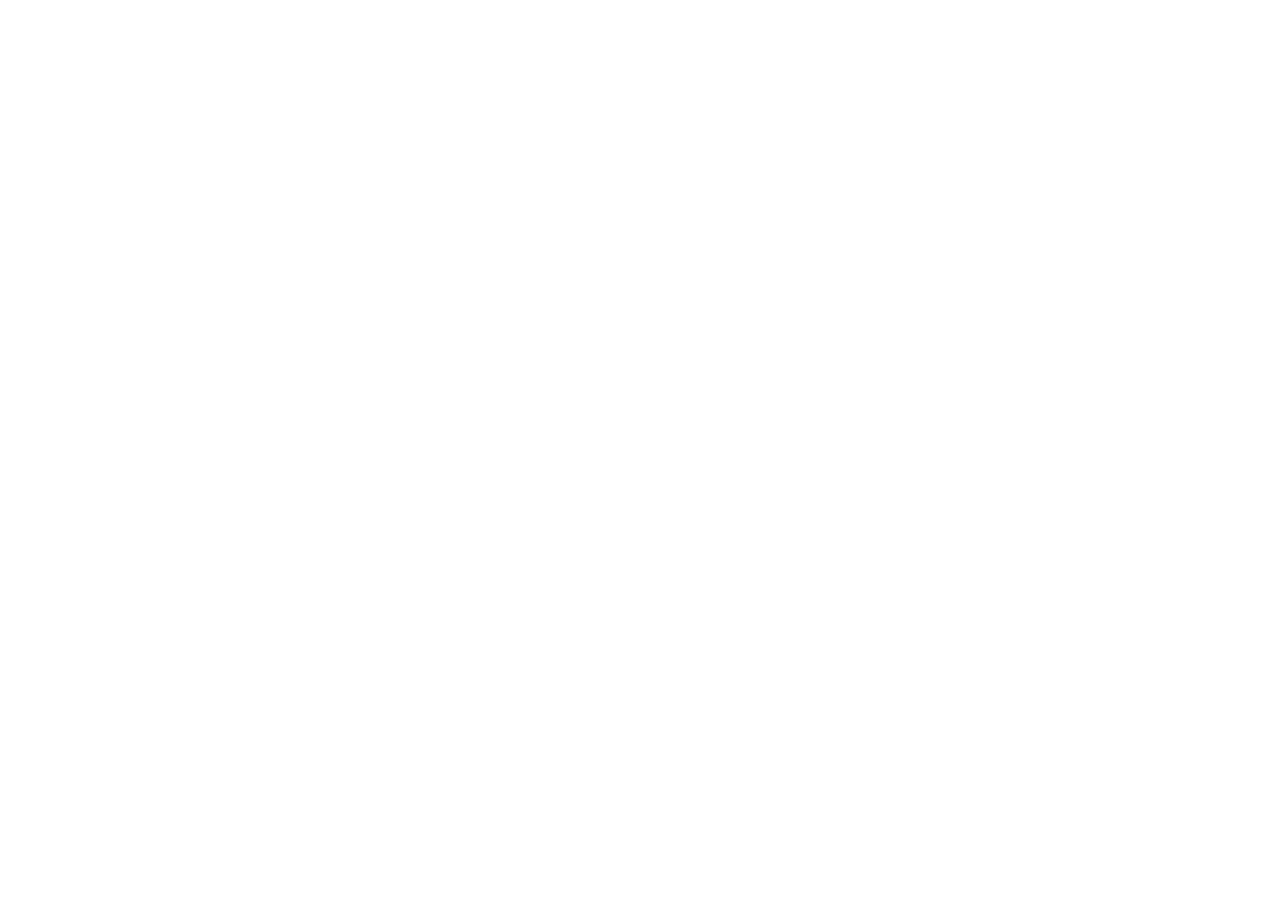
==== index.html @ 4734381c "Initialising the base" ====
<!DOCTYPE html>
<html lang="en">
  <head>
    <title>Gundeep Oberoi</title>
    <meta charset="utf-8">
    <meta name="viewport" content="width=device-width, initial-scale=1.0">
    <link rel="stylesheet" type="text/css" href="css/bootstrap.min.css">
  </head>
  <body>
    <script src="js/bootstrap.min.js"></script>
  </body>
</html>
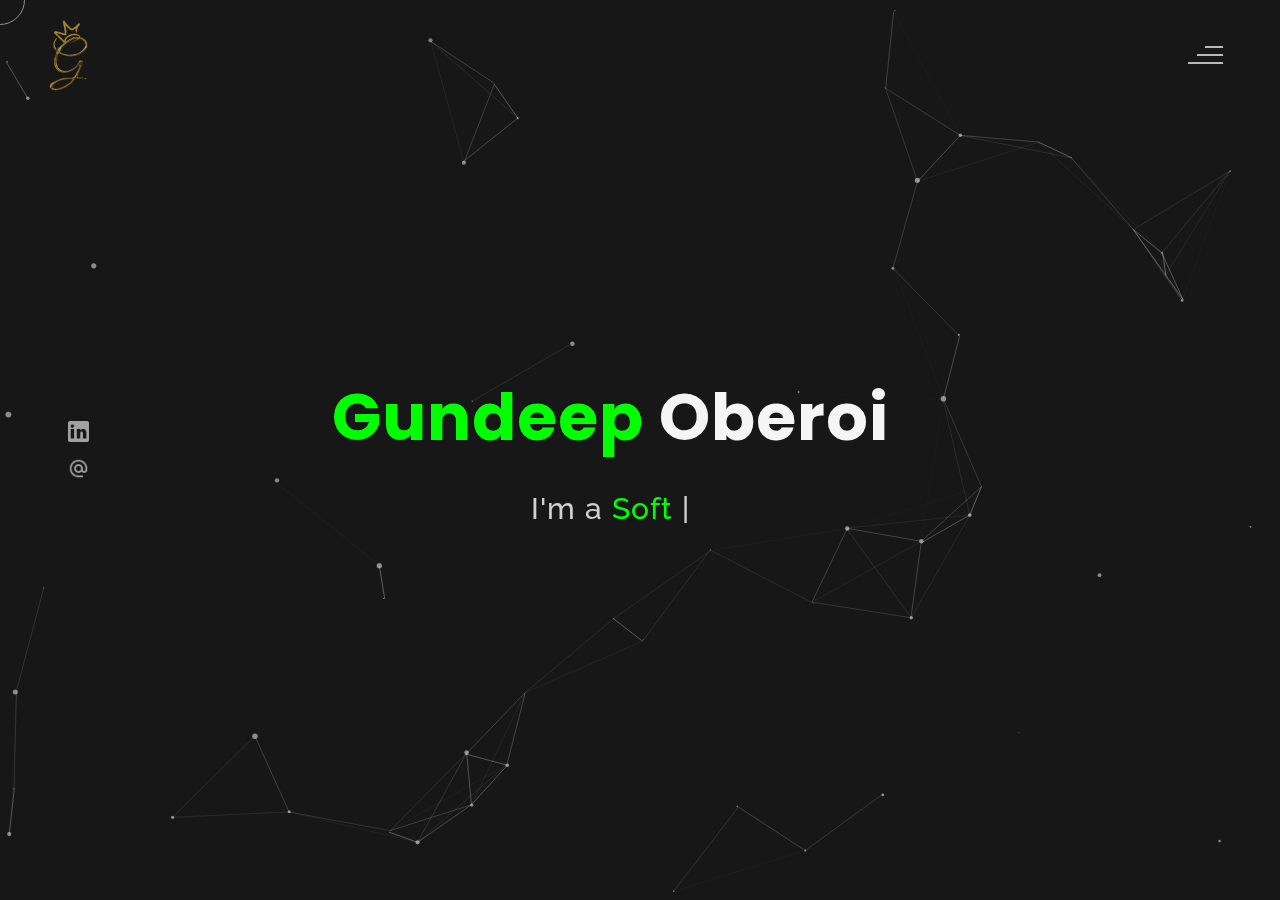
==== commit 72902984: "Home Page added" ====
--- a/index.html
+++ b/index.html
@@ -1,12 +1,86 @@
+
 <!DOCTYPE html>
 <html lang="en">
-  <head>
+<head>
+    <meta charset="UTF-8">
+    <meta name="viewport" content="width=device-width, initial-scale=1.0">
+    <meta name="description" content="Gundeep Oberoi's Personla Portfolio" />
+	<meta name="keywords" content="Gundeep, Oberoi, Gundeep Oberoi, resume, cv, portfolio, software, cyber" />
+	<meta name="author" content="Gundeep Oberoi" />
     <title>Gundeep Oberoi</title>
-    <meta charset="utf-8">
-    <meta name="viewport" content="width=device-width, initial-scale=1.0">
+   <link rel="icon" type="image/png" href="images/Logo.png">
+    <link rel="stylesheet" href="css/index.css">
     <link rel="stylesheet" type="text/css" href="css/bootstrap.min.css">
-  </head>
-  <body>
+    <script src="https://cdnjs.cloudflare.com/ajax/libs/gsap/3.2.6/gsap.min.js"></script>
+</head>
+<body style="background-color: #171717;">
+    <!--contains all the div-->
+    <div id="all">
+    <!--mouse  follower-->
+        <div class="cursor"></div>
+    <!--mouse  follower-->
+    <!--loader-->
+        <div id="loader">
+            <span class="color">Gundeep</span>Oberoi 
+        </div>
+    <!--loader-end-->
+    <!--link-screen-->
+        <div id="breaker">
+        </div>
+        <div id="breaker-two">
+        </div>
+    <!--link-screen-->
+        <!--Main-Section-->
+        <!--Navigator-fullscreen-->
+        <div id="navigation-content">
+            <div class="logo">
+                <a href="https://gundeepoberoi.com"><img src="images/Logo.png" alt="logo"></a>
+            </div>
+            <div class="navigation-close">
+                <span class="close-first"></span>
+                <span class="close-second"></span>
+            </div>
+        </div>
+        <!--Navigator-Fullscreen END-->
+          <!--Home Page-->
+        <!--Menubar-->
+        <div id="navigation-bar">
+          <a href="https://gundeepoberoi.com"><img src="images/Logo.png" alt="logo"></a>
+            <div class="menubar">
+                <span class="first-span"></span>
+                <span class="second-span"></span>
+                <span class="third-span"></span>
+            </div>
+        </div>
+        <!--Menubar End-->
+          <!--Header-->
+        <div id="header">
+            <div id="particles"></div>
+
+              <!--Social Media Links-->
+            <div class="social-media-links">
+                <a href="https://www.linkedin.com/in/gundeepoberoi/" target="_blank"><img src="images/linkedin logo.png" class="social-media" alt="linkedin-logo"></a>
+                <a href="Mailto:gundeepsoberoi@gmail.com"><img src="images/icon-email.png" alt="email-pic" class="social-media"></a>
+            </div>
+
+            <div class="header-content">
+                <div class="header-content-box">
+                <div class="firstline"><span class="color">Gundeep </span>Oberoi</div>
+                <div class="secondline">
+                I'm a
+            <span class="txt-rotate color" data-period="1200"data-rotate='[ " Software Engineer.", " Student." ]'></span>
+            <span class="slash">|</span>
+        </div>
+    </div>
+    <!--all the scripts-->
+    <script src="js/jquery.min.js"></script>
+    <script src="js/particles.js"></script>
+    <script src="js/particles.min.js"></script>
+    <script src="js/index.js"></script>
     <script src="js/bootstrap.min.js"></script>
-  </body>
+    <script>
+  particlesJS("particles", {"particles":{"number":{"value":40,"density":{"enable":true,"value_area":800}},"color":{"value":"#ffffff"},"shape":{"type":"circle","stroke":{"width":0,"color":"#000000"},"polygon":{"nb_sides":5},"image":{"src":"img/github.svg","width":100,"height":100}},"opacity":{"value":0.5,"random":false,"anim":{"enable":false,"speed":1,"opacity_min":0.1,"sync":false}},"size":{"value":3,"random":true,"anim":{"enable":false,"speed":40,"size_min":0.1,"sync":false}},"line_linked":{"enable":true,"distance":150,"color":"#ffffff","opacity":0.4,"width":1},"move":{"enable":true,"speed":6,"direction":"none","random":false,"straight":false,"out_mode":"out","bounce":false,"attract":{"enable":false,"rotateX":600,"rotateY":1200}}},"interactivity":{"detect_on":"canvas","events":{"onhover":{"enable":true,"mode":"repulse"},"onclick":{"enable":true,"mode":"push"},"resize":true},"modes":{"grab":{"distance":400,"line_linked":{"opacity":1}},"bubble":{"distance":400,"size":40,"duration":2,"opacity":8,"speed":3},"repulse":{"distance":200,"duration":0.4},"push":{"particles_nb":4},"remove":{"particles_nb":2}}},"retina_detect":true});
+    </script>
+
+</body>
 </html>--- a/css/index.css
+++ b/css/index.css
@@ -0,0 +1,2558 @@
+@import url('https://fonts.googleapis.com/css?family=Raleway:300&display=swap');
+@import url('https://fonts.googleapis.com/css?family=Monoton&display=swap');
+@import url('https://fonts.googleapis.com/css?family=Poppins:500&display=swap');
+*{
+    padding: 0%;
+    margin: 0%;
+    box-sizing: border-box;
+}
+::-webkit-scrollbar{
+    width: 4px;
+    color:#c70039;
+    transition: all .4s ease;
+}
+::-webkit-scrollbar-thumb {
+    background: #c70039; 
+    border-radius: 4px;
+    width: 4px;
+    transition: all .4s ease;
+  }
+  ::-webkit-scrollbar-track {
+    background: #101010; 
+    border-radius: 4px;
+    width: 4px;
+  }
+  input::-webkit-outer-spin-button,
+input::-webkit-inner-spin-button {
+  -webkit-appearance: none;
+  margin: 0;
+}
+
+/* Firefox */
+input[type=number] {
+  -moz-appearance: textfield;
+}
+  html{
+    background: #101010;
+    
+  }
+  #loader{
+      display: flex;
+      align-items: center;
+      justify-content: center;
+      flex-direction: column;
+      height:100vh;
+      position: fixed;
+      z-index:100;
+      font-family: poppins;
+      background-color: #202020;
+      color: whitesmoke;
+      font-size: 70px;
+      width: 100%;
+  }
+body{
+    user-select: none;
+    height: auto;
+    overflow-x: hidden;
+    width: 100%;
+    background: #171717;
+}
+#header{
+    background:#171717;
+    height: 100vh;
+    width: 100%;;
+    overflow: hidden;
+    animation: scale 1.5s ease;
+    position:relative;
+    display: block;
+}
+#particles{
+    position: absolute;
+    top: 0;
+    left: 0;
+    height: 100%;
+    width: 100vw;
+    background-size: cover;
+    background-position: 50% 50%;
+    display: block;
+}
+#navigation-content{
+    height: 100vh;
+    width: 100%;
+    position:fixed;
+    z-index: 5;
+    background-color:#020202;
+    transform: translateY(-200%);
+    display: flex;
+    flex-direction: column;
+    align-items: center;
+    justify-content: center;
+}
+#navigation-bar{
+    position: fixed;
+    height: 100px;
+    width: 100%;
+    z-index: 3;
+    padding: 10px;
+    background:transparent;
+    overflow: hidden;
+}
+.menubar{
+    position: absolute;
+    right:4%;
+    top: 40%;
+    cursor: pointer;
+    opacity: .8;
+    transition: all .4s ease;
+}
+.menubar span{
+    position: relative;
+    background-color:transparent;
+    height:2px;
+    width: 20px;
+    display: block;
+    margin:6px;
+    border-radius: 20px;
+}
+.menubar .first-span{
+    width:35px;
+}
+.menubar .first-span::before{
+    content: "";
+    position: absolute;
+    height: 100%;
+    width: 50%;
+    top:0;
+    right:0;
+    background-color:whitesmoke;
+    transition: all .5s ease;
+
+}
+.menubar .second-span{
+    width:35px;
+}
+.menubar .second-span::before{
+    content: "";
+    position: absolute;
+    height: 100%;
+    width: 75%;
+    top:0;
+    right:0;
+    background-color:whitesmoke;
+    transition: all .3s ease;
+}
+.menubar .third-span{
+    width:35px;
+}
+.menubar .third-span::before{
+    content: "";
+    position: absolute;
+    height: 100%;
+    width: 100%;
+    top:0;
+    right:0;
+    background-color:whitesmoke;
+    transition: all .3s ease;
+}
+.menubar:hover .second-span::before , .menubar:hover .first-span::before {
+    width: 100%;
+}
+.menubar:hover{
+    opacity: 1;
+}
+.close-first , .close-second{
+ height: 2px;
+ width: 35px;
+ background-color: whitesmoke;
+ display: block;
+ margin: 4px;
+ cursor: pointer;
+ padding: 1px;
+ border-radius: 20px;
+}
+.close-first {
+    transform: rotate(45deg);
+}
+.close-second{
+    transform: rotate(-45deg);
+}
+.navigation-close{
+    position: absolute;
+    top: 6%;
+    right:4%;
+    padding: 10px;
+    cursor: pointer;
+    transition: all.3s ease;
+    opacity: .8;
+}
+.navigation-close:hover{
+    opacity: 1;
+    transform: rotate(90deg);
+}
+.logo img{
+    height: 80px;
+    position: absolute;
+    top: 3%;
+    left: 2.5%;
+    opacity: .8;
+    z-index: 2;
+    cursor: pointer;
+    transition: all .4s ease;
+}
+.logo img:hover{
+    opacity: 1;
+    transform: rotate(-45deg);
+}
+#navigation-bar img{
+    height: 80px;
+    position: absolute;
+    ;
+    top: 15%;
+    left: 2.5%;
+    opacity: .8;
+    transition: all .4s ease;
+}
+#navigation-bar img:hover{
+    opacity: 1;
+    transform:rotate(-45deg);
+}
+.header-image img{
+    height: 100vh;
+    float: right;
+}
+.header-image{
+    float: right;
+    height: auto;
+    background-size: cover;
+    background-position: center;
+    width: 40%;   
+    height: 100vh;
+
+}
+.header-content{
+    height: 100vh;
+    width: 100%;
+    float: left;
+    display: flex;
+    position: absolute;
+    align-items: center;
+    justify-content: center;
+    color: whitesmoke;
+    font-family: raleway;
+    font-weight: 400;
+    letter-spacing: 1px;
+    flex-direction: column;
+    font-size: 50px;
+    z-index: 1;
+}
+.header-content-box{
+    z-index: 2;
+    text-align: center;
+    height: auto;
+    padding-right: 60px;
+    width: auto;
+
+}
+.header-content .firstline{
+    z-index: 2;
+    font-weight:700;
+    font-family: poppins;
+    font-size: 65px;
+}
+.header-content .secondline{
+    z-index: 2;
+    font-size: 30px;
+    padding-top:20px ;
+    font-weight:500;
+    color: rgb(255, 255, 255,.8);
+}
+.slash{
+    animation-name: animateslash;
+    animation-duration: .8s;
+    animation-iteration-count: infinite;
+    animation-play-state: running;
+}
+@keyframes animateslash{
+    0%{
+        opacity: 1;
+        z-index: 2;
+    }
+    100%{
+        opacity: 0;
+        z-index: 0;
+    }
+}
+@-webkit-keyframes animateslash{
+    0%{
+        opacity: 1;
+        z-index: 2;
+    }
+    100%{
+        opacity: 0;
+        z-index: 0;
+    }
+}
+.social-media-links{
+    height: 100vh;
+    position: absolute;
+    z-index: 2;
+    padding: 60px;
+    width: auto;
+    display: flex;
+    flex-direction: column;
+    align-items: center;
+    justify-content: center;
+}
+.social-media{
+    color: white;
+    width:  21px;
+    ;
+    opacity: .6;
+    margin: 8px;
+    transition: all .4s ease;
+}
+.social-media:hover{
+    opacity: 1;
+    transform: scale(1.1);
+}
+.navigation-links{
+    display: flex;
+    align-items: center;
+    justify-content: center;
+    flex-direction: column;
+    font-family:poppins;
+}
+.navigation-links a{
+    padding:10px;
+    text-decoration: none;
+    color: white;
+    font-size: 30px;
+    opacity: .7;
+    transition: all .4s ease;
+}
+.navigation-links a:hover{
+    opacity: 1;
+}
+.navigation-links a::before{
+    content: "";
+    position: absolute;
+    top:50%;
+    left: 50%;
+    display: flex;
+    justify-content: center;
+    transform: translate(-50%,-50%);
+    align-items: center;
+    font-size: 5em;
+    font-weight: 400;
+    font-family: monoton;
+    color:rgb(255, 255, 255,.1);
+    z-index: 1;
+    pointer-events: none;
+    opacity: 0;
+    letter-spacing: 100px;
+    transition: all .4s ease;
+}
+.navigation-links a:hover::before{
+    content: attr(data-text);
+    opacity: 1;
+    letter-spacing: 10px;
+}
+.contact{
+    display: flex;
+    position: absolute;
+    width: 10%;
+    right: 0;
+    top: 0;
+    height: 100%;
+    align-items: center;
+    justify-content: center;
+    flex-direction: column;
+    z-index: 3;
+}
+.contact a{
+    z-index: 3;
+}
+.contact img{
+    margin:10px;
+    height:30px;
+    opacity: .6;
+    transition: all .4s ease;
+}
+.contact img:hover{
+    opacity: 1;
+    transform: scale(1.1);
+}
+#breaker{
+    height: 100vh;
+    width: 200%;
+    background-color: #c70039;
+    opacity: 1;
+    animation: breakeranimate 2s linear;
+    display: none;
+    transition: all .4s ease;
+    border-radius: 5px;
+    z-index: 10;
+    position: fixed;
+}
+@keyframes breakeranimate{
+   0%{ transform : translateX(-100%)}
+   50%{ transform : translateX(0%) }
+   100%{ transform : translateX(100%) }
+}
+@-webkit-keyframes breakeranimate{
+    0%{ transform : translateX(-100%) }
+    50%{ transform : translateX(0%) }
+    100%{ transform : translateX(100%) }
+}
+.color{
+    color: #00ff00;
+    transition: all .4s ease;
+}
+#about{
+    background-color: #101010;
+    display: none;
+    width: 100%;
+    height: auto;
+    overflow: hidden;
+}
+@keyframes scale{
+    0%{
+        transform: scale(.6);
+    }
+    100%{
+        transform: scale(1);
+    }
+}
+@-webkit-keyframes breakeranimate{
+    0%{
+        transform: scale(.6);
+    }
+    100%{
+        transform: scale(1);
+    }
+}
+#about-content{
+    display: flex;
+    flex-direction:column;
+    align-items: center;
+    color: whitesmoke;
+    justify-content: center;
+    height: auto;
+    width: 100%;
+    padding:30px;
+}
+.about-header{
+    height: auto;
+    width: 100%;
+    text-align: center;
+    align-items: center;
+    justify-content: center;
+    font-size: 45px;
+    font-family: raleway;
+    color: whitesmoke;
+    padding:10px;
+    padding-bottom: 30px;
+    padding-top: 60px;
+    font-weight: 900;
+}
+.about-first-paragraph{
+    color: whitesmoke;
+    justify-content: center;
+    font-size: 20px;
+    font-family: poppins;
+    width: 50%;
+    padding: 30px;
+    font-weight: 400;
+}
+.about-first-paragraph .color{
+    font-size: 40px;
+}
+.about-first-line{
+    font-size: 35px;
+    opacity: 1;
+    margin-bottom: 10px;
+    display: block;
+}
+.about-second-line{
+    opacity: .8;
+    font-size: 18px;
+    font-weight: 200;
+}
+.about-main{
+    display: flex;
+    align-items: center;
+    justify-content: center;
+    width: 100vw;
+    height: auto;
+    padding-left: 50px;
+    padding-right: 50px;
+    flex-direction: row;
+}
+.about-img img{
+    width: 100%;
+    height:380px;
+    padding: 30px;
+    border-radius: 40px;
+}
+.about-img {
+    width: 550px;
+    height:auto;
+    padding: 30px;
+    padding-top: 10px;
+    border-radius: 40px;
+}
+
+#about-content a{
+    text-decoration: none;
+    font-family: aileron;
+    font-weight: 400;
+    font-size: 35px;
+    color: #c70039;
+    transition: all .4s ease;
+}
+.cv {
+    padding-top: 40px;
+}
+.cv a button{
+    background: transparent;
+    border:none;
+    padding: 15px 30px;
+    color: whitesmoke;
+    background: #00ff00;
+    outline: none;
+    font-size:20px;
+    font-family: aileron;
+    border-radius: 4px;
+    font-weight: 400;
+    cursor: pointer;
+    position: relative;
+    transition: all .4s ease;
+
+}
+.cv a button:hover{
+    opacity: 1;
+    transform: scale(1.05);
+}
+#services{
+    position: relative;
+}
+
+.services-heading{
+    height: auto;
+    width: 100%;
+    text-align: center;
+    align-items: center;
+    justify-content: center;
+    font-size: 45px;
+    font-family: raleway;
+    color: whitesmoke;
+    padding:10px;
+    padding-bottom: 30px;
+    padding-top: 30px;
+    font-weight: 900;
+
+}
+.about-first-paragraph {
+    display: flex;
+    align-items: center;
+    justify-content: center;
+    flex-direction:column ;
+}
+.colors{
+    color: whitesmoke;
+}
+.services-content{
+    height: auto;
+    width: 100%;
+    overflow: hidden;
+    text-align: center;
+    padding:2.5%;
+}
+.service{
+    height:380px;
+    width:28%;
+    margin: 1.5%;
+    background-color: #191919;
+    ;
+    display: inline-block;
+    box-shadow:0px 0px 25px rgb(0,0,0,.05);
+    position: relative;
+    text-align: center;
+    z-index: 2;
+    border-radius: 10px;
+    overflow: hidden;
+    animation: opacity 1.4s ease ;
+}
+.service-img{
+    text-align: center;
+}
+
+.service-img img{
+    display: inline-block;
+    z-index: 2;
+    position: relative;
+    margin: 20px;
+    border-radius: 30%;
+    padding: 10px;
+    border: 0px solid #c70039;
+    background: #c70039;
+    box-shadow:0px 0px 0px 0px #c70039 ;
+    height:100px;
+    transition: all .8s ease;
+}
+.service:hover .service-img img{
+    box-shadow:0px 0px 0px 400px #c70039 ;
+}
+.service-description{
+    font-family: poppins;
+    color:whitesmoke;
+    position: relative;
+    display: inline-block;
+    z-index:2;
+}
+.service-description h2{
+    padding: 10px;
+    margin: 5px;
+    font-weight: 200;
+    font-size: 25px;
+}
+.service-description p{
+    padding: 10px;
+    font-weight: 200;
+    font-size: 16px;
+    opacity: .8;
+}
+#skills{
+    width: 100%;
+    height:auto;
+}
+.skills-header{
+    height: auto;
+    width: 100%;
+    text-align: center;
+    align-items: center;
+    justify-content: center;
+    font-size: 45px;
+    font-family: raleway;
+    color: whitesmoke;
+    padding:10px;
+    padding-bottom: 30px;
+    padding-top: 30px;
+    font-weight: 900;
+}
+.skills-content{
+    height: auto;
+    width:100%;
+    margin-top: 20px;
+    margin-bottom: 80px;
+}
+.skill-html{
+    height: auto;
+    width: 45%;
+    padding: 0%;
+    position: relative;
+    font-family: poppins;
+    color:whitesmoke;
+    display: inline-block;
+    padding:1.5%;
+}
+.skill-text{
+    width:80%;
+    position: relative;
+    height: 50px;
+}
+.html{
+    display: inline-block;
+    position: absolute;
+    left: 5%;
+    top:30%;
+}
+.html-prog{
+   width:100%;
+   height:40px;
+   border-radius: 10px;
+   background: #191919;
+   box-shadow:0px 0px 25px rgb(0,0,0,.1);
+   position: relative;
+   overflow: hidden;
+}
+.html-progress{
+    position: absolute;
+    top:10%;
+    left:1%;
+    height: 80%;
+    display: flex;
+    align-items: center;
+    justify-content: center;
+    transition: all .4s ease;
+    width:95%;
+    border-radius: 10px;
+    background: #c70039;
+}
+.js-progress{
+    position: absolute;
+    top:10%;
+    left:1%;
+    height: 80%;
+    display: flex;
+    align-items: center;
+    font-family: poppins;
+    justify-content: center;
+    transition: all .4s ease;
+    width:90%;
+    border-radius: 10px;
+    background: #c70039;
+}
+.adobe-progress{
+    position: absolute;
+    top:10%;
+    left:1%;
+    height: 80%;
+    display: flex;
+    align-items: center;
+    justify-content: center;
+    transition: all .4s ease;
+    width:83%;
+    border-radius: 10px;
+    background: #c70039;
+}
+.php-progress{
+    position: absolute;
+    top:10%;
+    left:1%;
+    height: 80%;
+    display: flex;
+    align-items: center;
+    justify-content: center;
+    width:85%;
+    border-radius: 10px;
+    background: #c70039;
+    transition: all .4s ease;
+}
+.jquery-progress{
+    position: absolute;
+    top:10%;
+    left:1%;
+    height: 80%;
+    display: flex;
+    align-items: center;
+    justify-content: center;
+    transition: all .4s ease;
+    width:94%;
+    border-radius: 10px;
+    background: #c70039;
+}
+.seo-progress{
+    position: absolute;
+    top:10%;
+    left:1%;
+    height: 80%;
+    display: flex;
+    align-items: center;
+    justify-content: center;
+    width:84%;
+    border-radius: 10px;
+    transition: all .4s ease;
+    background: #c70039;
+}
+.portfolio-header{
+    height: auto;
+    width: 100%;
+    text-align: center;
+    align-items: center;
+    justify-content: center;
+    font-size: 45px;
+    font-family: raleway;
+    transition: all .4s ease;
+    color: whitesmoke;
+    padding:10px;
+    padding-bottom: 30px;
+    padding-top: 60px;
+    font-weight: 900;
+}
+
+.header-caption{
+    opacity:.8;
+    display: block;
+    font-size: 20px;
+    font-family: raleway;
+    padding: 8px;
+    padding-top: 15px;
+    color: whitesmoke;
+    font-weight: 400;
+}
+.portfolio{
+    height:auto;
+    width: 100%;
+    display: flex;
+    flex-direction: row;
+    align-items: center;
+    justify-content: center;
+    padding: 1.5%;
+    padding-right: 2%;
+padding-top: 50px;
+padding-bottom: 40px;
+}
+
+.portfolio-text{
+    width: 40%;
+    padding-left: 1%;
+    margin: 1%;
+    margin-left: -40px;
+    margin-top: 160px;
+    z-index: 3;
+    opacity: 1;
+    background: #080808;
+    padding-top: 10px;
+    padding-bottom: 10px;
+}
+
+.portfolio-text h2{
+    font-size: 35px;
+    font-family: poppins;
+    font-weight: 200;
+    padding: 20px;
+    color: #00ff00;
+    transition: all .4s ease;
+}
+.portfolio-text p{
+    font-size: 16px;
+    opacity: .8;
+    font-family: poppins;
+    font-weight: 200;
+    padding: 20px;
+}
+.portfolio-text button{
+    font-size: 16px;
+    opacity: .8;
+    font-family: poppins;
+    font-weight: 200;
+    padding: 10px 20px;
+    background:transparent;
+    color:#00ff00;
+    transition: all .4s ease;
+    outline: none;
+    margin: 20px;
+    border: 1.5px solid #00ff00;
+    cursor: pointer;
+    overflow: hidden;
+    position: relative;
+    transition: all .4s ease;
+}
+.portfolio-text button::before{
+    content: "";
+    position: absolute;
+    width: 0%;
+    height: 200%;
+    transform: rotate(-15deg) translateY(-20px);
+    top: 0;
+    left: 0;
+    z-index: 3;
+    background: #00ff00;
+    transition: all .7s ease;
+}
+.portfolio-text button:hover{
+    opacity: 1;
+    color:whitesmoke;
+}
+ button:hover .index{
+     position: relative;
+    z-index: 4;
+}
+.portfolio-text button:hover::before{
+    opacity: 1;
+    width: 120%;
+}
+.button{
+    text-align: center;
+}
+    .portfolio-image img{
+        height: 400px;
+        width: 100%;
+        position: relative;
+    }
+    .portfolio-image{
+        height: 400px;
+        width: 40%;
+    }
+.portfolio-image img::before{
+    content: "";
+    height: 100%;
+    width: 100%;
+    background: #00ff00;
+    opacity: .1;
+    top: 0;
+    left: 0;
+    transition: all .4s ease;
+    position: absolute;
+    z-index: 2;
+}
+#portfolio-content{
+    width: 100%;
+    display: flex;
+    height: auto;
+    flex-direction: column;
+    justify-content: center;
+    overflow: hidden;
+}
+#portfolio{
+    display: none;
+    height: auto;
+    overflow-x: hidden;
+    background-color: #101010;
+    width: 100%;
+    color:whitesmoke;
+}
+.blog-header{
+    height: auto;
+    width: 100%;
+    text-align: center;
+    align-items: center;
+    justify-content: center;
+    font-size: 45px;
+    font-family: raleway;
+    color: whitesmoke;
+    padding:10px;
+    padding-bottom: 30px;
+    padding-top: 60px;
+    font-weight: 900;
+}
+.cursor{
+    height: 50px;
+    width: 50px;
+    display: block;
+    border-radius: 50%;
+    border: 1px solid whitesmoke;
+    background: transparent;
+    pointer-events: none;
+    position: fixed;
+    top: -25px;
+    left: -25px;
+    z-index: 10;
+    opacity: .6;
+    transition:  scale .5s ease;
+}
+.cursor-small{
+    height: 50px;
+    width: 50px;
+    display: block;
+    border-radius: 50%;
+    border: 1px solid whitesmoke;
+    background: transparent;
+    pointer-events: none;
+    position: fixed;
+    top: -25px;
+    left: -25px;
+    z-index: 10;
+    opacity: .6;
+    transition:  scale .4s ease;
+}
+
+#blog{
+    background: #101010;
+    display: none;
+    color:whitesmoke;
+    width: 100%;
+    height: auto;
+}
+.blog-content{
+    display: flex;
+    flex-wrap: wrap;
+    align-items: center;
+    justify-content: center;
+}
+.blogs{
+    height: 420px;
+    width: 40%;
+    margin: 20px;
+    border-radius: 8px;
+    position: relative;
+    overflow: hidden;
+}
+.blogs .img{
+    height: 80%;
+    width: 100%;
+    overflow: hidden;
+    transition: all .65s ease;
+    position: relative;
+}
+.blog-date{
+    position: absolute;
+    left: 0;
+    bottom: 0;
+    background: #c70039;
+    color: whitesmoke;
+    font-size: 18px;
+    text-align: center;
+    font-weight: 400;
+    font-family: poppins;
+    padding: 3px;
+    transition: all .4s ease;
+    width: 25%;
+    height: auto;
+}
+.blogs .img img{
+    height: 100%;
+    width: 100%;
+    transition: all .65s ease;
+}
+.blog-text{
+  height: 80%;
+  width: 100%;
+  text-align: center;
+  vertical-align: center;
+  font-family: poppins;
+  color: whitesmoke;
+  background-color: #050505;
+  transition: all .5s ease;
+}
+.blog-text h3{
+  font-size: 28px;
+  font-weight: 500;
+  height: 20%;
+  padding: 20px;
+  letter-spacing: 1px;
+}
+.blog-text p{
+    font-size: 18px;
+    opacity: .9;
+    font-weight: 400;
+    height: 80%;
+    padding: 30px;
+    letter-spacing: 1px;
+  }
+.blogs:hover .img{
+      transform: translateY(-70%);
+  }
+.blogs:hover .blog-text{
+    transform: translateY(-70%);
+}
+.blogs a{
+    text-decoration: none;
+    color: whitesmoke;
+}
+#contact{
+    display: none;
+    height: auto;
+    text-align: center;
+    width: 100%;
+    background: #101010;
+    position: relative; 
+}
+.contact-header{
+    height: auto;
+    width: 100%;
+    text-align: center;
+    align-items: center;
+    justify-content: center;
+    font-size: 45px;
+    font-family: raleway;
+    color: whitesmoke;
+    padding:10px;
+    padding-bottom: 30px;
+    padding-top: 60px;
+    font-weight: 900;
+}
+.contact-header-caption{
+    padding: 10px;
+    color: whitesmoke;
+    opacity: .9;
+    font-family:raleway;
+    font-size: 18px;
+}
+.contact-content{
+    width: 90%;
+    margin: auto;
+    height: auto;
+    display: flex;
+    flex-direction: row;
+    align-items: center;
+    justify-content: center;
+}
+.contact-info{
+    width: 40%;
+    height: 500px;
+    background: url(../images/contact-back.jpg);
+    background-position: center;
+    background-size: cover;
+    border-radius: 16px;
+    margin-bottom: 50px;
+    position: relative;
+    overflow: hidden;
+}
+.contact-info::before{
+    content: "";
+    width: 100%;
+    height: 100%;
+    position: absolute;
+    top: 0;
+    left: 0;
+    background: #101010;
+    opacity: .8;
+    pointer-events: none;
+}
+.contact-form{
+    height: 550px;
+    padding-right:40px;
+    width: 60%;
+    display: flex;
+    flex-direction: column;
+}
+form{
+    display: flex;
+    flex-direction: column;
+    height: auto;
+    width:auto;
+    align-items: center;
+    position: relative;
+}
+.input-line{
+    width: 100%;
+    height: auto;
+    display: flex;
+    flex-direction: row;
+    align-items: center;
+    justify-content: center;
+}
+.input-name{
+    width: 40%;
+    padding:10px 20px;
+    margin:14px;
+    border-radius: 8px;
+    outline: none;
+    background: #050505;
+    border:none;
+    color: whitesmoke;
+    font-family: poppins;
+    font-size: 18px;
+}
+.form-header{
+    font-size: 24px;
+    font-family: poppins;
+    font-weight: 400;
+    color: whitesmoke;
+    padding: 28px;
+}
+.input-subject{
+    width: 84%;
+    padding:10px 20px;
+    margin:24px;
+    border-radius: 8px;
+    outline: none;
+    background: #050505;
+    border:none;
+    color: whitesmoke;
+    font-family: poppins;
+    font-size: 18px;
+}
+.input-textarea{
+    width: 84%;
+    padding:10px 20px;
+    margin:15px;
+    height: 150px;
+    border-radius: 8px;
+    outline: none;
+    background: #050505;
+    border:none;
+    color: whitesmoke;
+    font-family: poppins;
+    font-size: 18px;
+}
+form button{
+    padding:8px 24px;
+    font-family: poppins;
+    font-size:20px;
+    color: whitesmoke;
+    background:#BB0035;
+    opacity: .8;
+    margin: 20px;
+    cursor: pointer;
+    border: none;
+    border-radius: 8px;
+    transition: all .4s ease;
+}
+form button:hover{
+  opacity: 1;
+}
+.contact-info-header{
+    position: relative;
+    z-index: 2;
+    font-size: 24px;
+    font-family: poppins;
+    font-weight: 400;
+    color: whitesmoke;
+    padding: 30px;
+}
+.contect-info-content-line{
+    height: auto;
+    padding: 10px;
+    position: relative;
+    z-index: 2;
+    display: flex;
+    flex-direction: row;
+    align-items: center;
+    text-align: left;
+    margin-left: 100px;
+}
+.contact-info-icon-text{
+    color: whitesmoke;
+    padding:15px;
+    font-family: poppins;
+}
+.contact-info-icon-text h6{
+    font-size: 15px;
+    opacity: .8;
+}
+.contact-info-icon-text p{
+    font-size: 14px;
+    opacity: .7;
+}
+.icon{
+    height:40px;
+    opacity: .8;
+}
+
+.footer{
+    background: #080808;
+    width: 100%;
+    padding: 20px;
+    color: whitesmoke;
+    display: flex;
+    flex-direction: row;
+    font-family: poppins;
+    align-items: center;
+    justify-content: center;
+}
+.footer .footer-text{
+    position: relative;
+    display: inline;
+    font-size: 18px;
+    font-weight: 400;
+    opacity: 1;
+}
+.color-changer{
+    height: auto;
+    width: auto;
+    display: flex;
+    flex-direction: row;
+    position: fixed;
+    right:-150px;
+    top:40%;
+    z-index: 4;
+    color:black;
+    transition:all .4s ease;
+}
+.color-changer-active{
+    right:0px;
+    transition:all .4s ease;
+}
+.color-panel{
+    height: 45px;
+    cursor: pointer; 
+    width:45px;
+    display: flex;
+    align-items: center;
+    justify-content: center;
+    border-bottom-left-radius: 3px;
+    border-top-left-radius: 3px;
+    background: whitesmoke;
+}
+.color-panel img{
+    height: 40px; 
+    width:40px;
+    padding:2px;
+    animation: rotate 2s linear infinite;
+}
+.colors ul{
+    display: flex;
+    flex-wrap: wrap;
+    height: auto;
+    max-width: 150px;
+    text-align: center;
+    justify-content: center;
+    margin-top: 10px;
+}
+.colors li{
+    height: 30px;
+    width: 30px;
+    margin: 5px;
+    border-radius: 20%;
+    position: relative;
+    overflow: hidden;
+}
+.colors li a{
+    position: absolute;
+    top: 0;
+    left: 0;
+    height: 100%;
+    width: 100%;
+}
+.color-red{
+    background: #c70039;
+}
+.color-purple{
+    background: #481380;
+}
+.color-green{
+    background: #04A777;
+}
+.color-blue{
+    background: #035aa6;
+}
+.color-malt{
+    background: #00909e;
+}
+.color-orange{
+    background: #dd7631;
+}
+@keyframes rotate{
+    0%{
+   transform: rotate(0deg);
+    }
+    100%{
+   transform: rotate(360deg);
+    }
+}
+@-webkit-keyframes rotate{
+    0%{
+        transform: rotate(0deg);
+         }
+         100%{
+        transform: rotate(360deg);
+         }
+}
+.color-selector{
+    height:auto;
+    width:150px;
+    padding: 10px;
+    background: whitesmoke;
+    font-family: poppins;
+    font-size: 16px;
+    display: flex;
+    color: black;
+    flex-direction: column;
+    align-items: center;
+    justify-content: center;
+}
+.color-selector li{
+  list-style: none;
+}
+
+/*
+
+For devices with smaller width like mobile phone
+
+
+*/
+
+
+
+
+
+@media only screen and (max-width: 550px){
+    .header-content{
+        height: 100vh;
+        width: 100%;
+        float: left;
+        display: flex;
+        align-items: center;
+        justify-content: center;
+        flex-direction: column;
+        color: whitesmoke;
+        font-family: raleway;
+        font-weight: 500;
+        letter-spacing: 2px;
+        font-size: 40px;
+    }
+    .contact{
+        display: none;
+    }
+    .header-image{
+        float: right;
+        height: auto;
+        width: 0%;   
+    }
+    .social-media-links{
+        width: 100%;
+        left: 0;
+        bottom: 0;
+        position: absolute;
+        padding: 10px;
+        height: auto;
+        display: flex;
+        flex-direction: row;
+        align-items: center;
+        justify-content: center;
+    }
+    .header-content-box{
+        padding-left: 0px;
+        z-index: 2;
+        text-align: center;
+    }
+    #contact{
+        display: none;
+    }
+    #breaker{
+        height: 50vh;
+        width: 200%;
+        background-color: #c70039;
+        opacity: 1;
+        animation: breakeranimate 2s linear;
+        display: none;
+        transition: all .4s ease;
+        z-index: 10;
+        position: fixed;
+    }
+    @keyframes breakeranimate{
+       0%{ transform : translateX(-100%)}
+       50%{ transform : translateX(0%) }
+       100%{ transform : translateX(100%) }
+    }
+    @-webkit-keyframes breakeranimate{
+        0%{ transform : translateX(-100%) }
+        50%{ transform : translateX(0%) }
+        100%{ transform : translateX(100%) }
+    }
+    .header-content-box{
+        z-index: 2;
+        text-align: center;
+        height: auto;
+        padding-right: 0px;
+        width: auto;
+    
+    }
+    #about-content{
+        display: flex;
+        flex-direction:column;
+        align-items: center;
+        color: whitesmoke;
+        justify-content: center;
+        height: auto;
+        width: 100%;
+        padding:30px;
+    }
+    .about-header{
+        color: whitesmoke;
+
+        justify-content: center;
+        font-size: 35px;
+        font-family: raleway;
+        padding:10px;
+        font-weight: 900;
+    }
+    .about-first-paragraph{
+        color: whitesmoke;
+        justify-content: center;
+        font-size: 20px;
+        font-family: poppins;
+        width: 95%;
+        padding: 10px;
+        font-weight: 400;
+    }
+    .about-first-paragraph .color{
+        font-size: 30px;
+    }
+    .about-first-line{
+        font-size: 28px;
+        opacity: 1;
+        margin-bottom: 10px;
+        display: block;
+    }
+    .about-second-line{
+        opacity: .8;
+        font-size: 15px;
+    }
+    .about-main{
+        display: flex;
+        align-items: center;
+        justify-content: center;
+        width: 100vw;
+        height: auto;
+        padding-left: 10px;
+        padding-right: 10px;
+        flex-direction: column-reverse;
+    }
+    .about-img img{
+        width: 280px;
+        height:220px;
+        padding: 5px;
+        border-radius: 10%;
+    }
+    .about-img {
+        width: 100%;
+        height:250px;
+        text-align: center;
+        overflow: hidden;
+        border-radius: 10%;
+    }
+    .service{
+        height:320px;
+        width:90%;
+        margin: 1.5%;
+        background-color: #191919;
+        display: inline-block;
+        box-shadow:0px 0px 25px rgb(0,0,0,.1);
+        position: relative;
+        text-align: center;
+        z-index: 2;
+        border-radius: 10px;
+        overflow: hidden;
+    }
+    .service-img img{
+        display: inline-block;
+        z-index: 2;
+        position: relative;
+        margin: 20px;
+        border-radius: 30%;
+        padding: 10px;
+        height:80px;
+        transition: all .8s ease;
+    }
+    .skill{
+        width:80%;
+    }
+    .prog{
+        height:30px;
+    }
+    .skills-content{
+        height: auto;
+        width:100%;
+        margin-top: 20px;
+        margin-bottom: 15px;
+    }
+    .portfolio{
+        height:auto;
+        width: 100%;
+        display: flex;
+        flex-direction: column;
+        align-items: center;
+        justify-content: center;
+        padding: 1.5%;
+        padding-right: 2%;
+    padding-top: 50px;
+    padding-bottom: 40px;
+    }
+    .portfolio-text{
+        width: 90%;
+        padding-left: 0%;
+        margin: 0%;
+        margin-left: 0px;
+        margin-top: 0px;
+        z-index: 1;
+        background: #070707;
+        padding-top: 10px;
+        padding-bottom: 10px;
+    }
+        .portfolio-image{
+            position: relative;
+        }
+            .portfolio-text h2{
+                font-size: 22px;
+                font-family: poppins;
+                font-weight: 200;
+                padding: 10px;
+            }
+            .portfolio-text p{
+                font-size: 15px;
+                opacity: .8;
+                font-family: poppins;
+                font-weight: 200;
+                padding: 15px;
+            }
+            .cursor{
+                display: none;
+            }
+            .service:hover .service-img img{
+                box-shadow:0px 0px 0px 0px #c70039 ;
+            }
+            .portfolio-image img{
+                height: 300px;
+                width: 100%;
+            }
+            .portfolio-image{
+                height: 300px;
+                width: 90%;
+            }
+            #navigation-bar img{
+                height: 80px;
+                position: absolute;
+                top: 15%;
+                left: 2.5%;
+                opacity: .8;
+                transition: all .4s ease;
+                display: none;
+            }
+            .blogs{
+                height: auto;
+                width: 90%;
+                margin: 10px;
+                margin-top: 20px;
+                margin-bottom: 20px;
+                position: relative;
+            }
+            .blogs .img{
+                height: 80%;
+                width: 100%;
+                overflow: hidden;
+                transition: all .65s ease;
+                position: relative;
+            }
+            .blog-date{
+                position: absolute;
+                left: 0;
+                bottom: 0;
+                color: whitesmoke;
+                font-size: 18px;
+                text-align: center;
+                font-weight: 400;
+                font-family: poppins;
+                padding: 3px;
+                width: 35%;
+                height: auto;
+            }
+            .blogs .img img{
+                height: 100%;
+                width: 100%;
+                transition: all .65s ease;
+            }
+            .blog-text{
+              height: auto;
+              width: 100%;
+              text-align: center;
+              vertical-align: center;
+              font-family: poppins;
+              color: whitesmoke;
+              background-color: #000000;
+              transition: all .5s ease;
+            }
+            .blog-text h3{
+              font-size: 24px;
+              font-weight: 200;
+              height: 15%;
+              padding: 10px;
+              letter-spacing: 1px;
+            }
+            .blog-text p{
+                font-size: 15px;
+                opacity: .9;
+                font-weight: 200;
+                height: 85%;
+                padding: 20px;
+                letter-spacing: 1px;
+              }
+            .blogs:hover .img{
+                  transform: translateY(0%);
+              }
+            .blogs:hover .blog-text{
+                transform: translateY(0%);
+            }
+            .contact-content{
+                width: 90%;
+                margin: auto;
+                height: auto;
+                display: flex;
+                flex-direction: column;
+                align-items: center;
+                justify-content: center;
+            }
+            .contact-info{
+                width: 90%;
+                height: 500px;
+                background-position: center;
+                background-size: cover;
+                border-radius: 16px;
+                margin-bottom: 25px;
+                position: relative;
+                overflow: hidden;
+            }
+            .contact-info::before{
+                content: "";
+                width: 100%;
+                height: 100%;
+                position: absolute;
+                top: 0;
+                left: 0;
+                background: #101010;
+                opacity: .7;
+                pointer-events: none;
+            }
+            .contact-form{
+                height: auto;
+                width: 90%;
+                display: flex;
+                padding-bottom: 40px;
+                padding-right:0px;
+                flex-direction: column;
+            }
+            form{
+                display: flex;
+                flex-direction: column;
+                height: auto;
+                width:auto;
+                align-items: center;
+                position: relative;
+            }
+            .input-line{
+                width: 100%;
+                height: auto;
+                display: flex;
+                flex-direction: column;
+                align-items: center;
+                justify-content: center;
+            }
+            .input-name{
+                width: 90%;
+                padding:10px 20px;
+                margin:14px;
+                border-radius: 8px;
+                outline: none;
+                background: #050505;
+                border:none;
+                color: whitesmoke;
+                font-family: poppins;
+                font-size: 16px;
+            }
+            .form-header{
+                font-size: 22px;
+                font-family: poppins;
+                font-weight: 400;
+                color: whitesmoke;
+                padding: 20px;
+                padding-top: 0px;
+            }
+            .input-subject{
+                width: 90%;
+                padding:10px 20px;
+                margin:24px;
+                border-radius: 8px;
+                outline: none;
+                background: #050505;
+                border:none;
+                color: whitesmoke;
+                font-family: poppins;
+                font-size: 16px;
+            }
+            .input-textarea{
+                width: 90%;
+                padding:10px 20px;
+                margin:15px;
+                height: 140px;
+                border-radius: 8px;
+                outline: none;
+                background: #050505;
+                border:none;
+                color: whitesmoke;
+                font-family: poppins;
+                font-size: 16px;
+            }
+            form button{
+                padding:8px 24px;
+                font-family: poppins;
+                font-size:20px;
+                color: whitesmoke;
+                opacity: .8;
+                margin: 20px;
+                cursor: pointer;
+                border: none;
+                border-radius: 8px;
+                transition: all .4s ease;
+            }
+            form button:hover{
+              opacity: 1;
+            }
+            .contact-info-header{
+                position: relative;
+                z-index: 2;
+                font-size: 24px;
+                font-family: poppins;
+                font-weight: 400;
+                color: whitesmoke;
+                padding: 20px;
+            }
+            .contect-info-content-line{
+                height: auto;
+                padding: 10px;
+                position: relative;
+                z-index: 2;
+                display: flex;
+                flex-direction: row;
+                align-items: center;
+                text-align: left;
+                margin-left: 5%;
+            }
+            .contact-info-icon-text{
+                color: whitesmoke;
+                padding:15px;
+                font-family: poppins;
+            }
+            .contact-info-icon-text h6{
+                font-size: 15px;
+                opacity: .8;
+            }
+            .contact-info-icon-text p{
+                font-size: 14px;
+                opacity: .7;
+            }
+            .hire-me-section{
+                display: none;
+            }
+           
+}
+       
+/*
+
+for tabs and large phones
+
+*/
+
+
+
+@media all and (max-width: 1025px) and (min-width: 551px){
+    .header-content{
+        height: 100vh;
+        width: 100%;
+        float: left;
+        display: flex;
+        align-items: center;
+        justify-content: center;
+        flex-direction: column;
+        color: whitesmoke;
+        font-family: raleway;
+        font-weight: 500;
+        letter-spacing: 2px;
+        font-size: 40px;
+    }
+    .header-image{
+        float: right;
+        height: auto;
+        width: 0%;   
+    }
+    .social-media-links{
+        width: 100%;
+        left: 0;
+        bottom: 0;
+        position: absolute;
+        padding: 10px;
+        height: auto;
+        display: flex;
+        flex-direction: row;
+        align-items: center;
+        justify-content: center;
+    }
+    .header-content-box{
+        padding-left: 0px;
+        z-index: 2;
+        text-align: center;
+    }
+    .contact{
+        display: none;
+    }
+    #breaker{
+        height: 50vh;
+        width: 200%;
+        background-color: #c70039;
+        opacity: 1;
+        animation: breakeranimate 2s linear;
+        display: none;
+        transition: all .4s ease;
+        z-index: 10;
+        position: fixed;
+    }
+    @keyframes breakeranimate{
+       0%{ transform : translateX(-100%)}
+       50%{ transform : translateX(0%) }
+       100%{ transform : translateX(100%) }
+    }
+    @-webkit-keyframes breakeranimate{
+        0%{ transform : translateX(-100%) }
+        50%{ transform : translateX(0%) }
+        100%{ transform : translateX(100%) }
+    }
+    .header-content-box{
+        z-index: 2;
+        text-align: center;
+        height: auto;
+        padding-right: 0px;
+        width: auto;
+    
+    }
+    #about-content{
+        display: flex;
+        flex-direction:column;
+        align-items: center;
+        color: whitesmoke;
+        justify-content: center;
+        height: auto;
+        width: 100%;
+        padding:10px;
+    }
+    .about-header{
+        color: whitesmoke;
+        justify-content: center;
+        font-size: 45px;
+        font-family: raleway;
+        padding:15px;
+        font-weight: 900;
+    }
+    .about-first-paragraph{
+        color: whitesmoke;
+        justify-content: center;
+        font-size: 40px;
+        font-family: poppins;
+        width: 95%;
+        padding: 25px;
+        font-weight: 400;
+    }
+    .about-first-paragraph .color{
+        font-size: 35px
+    }
+    .about-first-line{
+        font-size: 32px;
+        opacity: 1;
+        margin-bottom: 10px;
+        display: block;
+    }
+    .about-second-line{
+        opacity: .8;
+        font-size: 24px;
+    }
+    .about-main{
+        display: flex;
+        align-items: center;
+        justify-content: center;
+        width: 100vw;
+        height: auto;
+        padding-left: 10px;
+        padding-right: 10px;
+        flex-direction: column-reverse;
+    }
+    .about-img img{
+        width: 100%;
+        height:380px;
+        padding: 30px;
+        border-radius: 40px;
+    }
+    .about-img {
+        width: 550px;
+        height:auto;
+        padding: 30px;
+        padding-top: 10px;
+        border-radius: 40px;
+    }
+    .cv a button{
+        border:none;
+        padding: 20px 30px;
+        color: whitesmoke;
+        outline: none;
+        font-size:20px;
+        font-family: aileron;
+        border-radius: 8px;
+        font-weight: 400;
+        cursor: pointer;
+        position: relative;
+        transition: all .4s ease;
+    
+    }
+    .service{
+        height:auto;
+        width:45%;
+        margin: 2%;
+        background-color: #191919;
+        display: inline-block;
+        box-shadow:0px 0px 25px rgb(0,0,0,.1);
+        position: relative;
+        text-align: center;
+        z-index: 2;
+        border-radius: 10px;
+        padding: 10px;
+        overflow: hidden;
+    }
+    .service-description h2{
+        padding: 10px;
+        margin: 5px;
+        font-weight: 200;
+        font-size: 22px;
+    }
+    .service-description p{
+        padding: 10px;
+        font-weight: 200;
+        font-size: 15px;
+        opacity: .8;
+    }
+    .skill{
+        width:40%;
+    }
+    .prog{
+        height:35px;
+    }
+    .skills-content{
+        height: auto;
+        width:100%;
+        margin-top: 20px;
+        margin-bottom: 15px;
+    }
+    .portfolio{
+        height:auto;
+        width: 100%;
+        display: flex;
+        flex-direction: column;
+        align-items: center;
+        justify-content: center;
+        padding: 1.5%;
+        padding-right: 2%;
+    padding-top: 50px;
+    padding-bottom: 40px;
+    }
+    .portfolio-text{
+        width: 70%;
+        padding-left: 0%;
+        margin: 0%;
+        margin-left: 0px;
+        margin-top: 0px;
+        z-index: 1;
+        background: #080808;
+        padding-top: 15px;
+        padding-bottom: 15px;
+    }
+        .portfolio-image{
+            position: relative;
+        }
+            .portfolio-text h2{
+                font-size: 35px;
+                font-family: poppins;
+                font-weight: 200;
+                padding: 15px;
+            }
+            .portfolio-text p{
+                font-size: 20px;
+                opacity: .8;
+                font-family: poppins;
+                font-weight: 200;
+                padding: 15px;
+            }
+            .cursor{
+                display: none;
+            }
+            .service:hover .service-img img{
+                box-shadow:0px 0px 0px 0px #c70039 ;
+            }
+            .portfolio-image img{
+                height: 380px;
+                width: 100%;
+                position: relative;
+            }
+            .portfolio-image{
+                height: 380px;
+                width: 70%;
+            }
+            #navigation-bar img{
+                height: 80px;
+                position: absolute;
+                top: 15%;
+                left: 2.5%;
+                opacity: .8;
+                transition: all .4s ease;
+            }
+            .blogs{
+                height: auto;
+                width: 75%;
+                margin: 10px;
+                margin-top: 20px;
+                margin-bottom: 20px;
+                position: relative;
+            }
+            .blogs .img{
+                height: 60%;
+                width: 100%;
+                overflow: hidden;
+                transition: all .65s ease;
+                position: relative;
+            }
+            .blog-date{
+                position: absolute;
+                left: 0;
+                bottom: 0;
+                color: whitesmoke;
+                font-size: 18px;
+                text-align: center;
+                font-weight: 400;
+                font-family: poppins;
+                padding: 3px;
+                width: 35%;
+                height: auto;
+            }
+            .blogs .img img{
+                height: 100%;
+                width: 100%;
+                transition: all .65s ease;
+            }
+            .blog-text{
+              height: auto;
+              width: 100%;
+              text-align: center;
+              vertical-align: center;
+              font-family: poppins;
+              color: whitesmoke;
+              background-color: #050505;
+              padding: 10px;
+              transition: all .5s ease;
+            }
+            .blog-text h3{
+              font-size: 28px;
+              font-weight: 200;
+              height: 15%;
+              padding: 10px;
+              letter-spacing: 1px;
+            }
+            .blog-text p{
+                font-size: 17px;
+                opacity: .9;
+                font-weight: 200;
+                height: 85%;
+                padding: 20px;
+                letter-spacing: 1px;
+              }
+            .blogs:hover .img{
+                  transform: translateY(0%);
+              }
+            .blogs:hover .blog-text{
+                transform: translateY(0%);
+            }
+            .contact-content{
+                width: 90%;
+                margin: auto;
+                height: auto;
+                display: flex;
+                flex-direction: column;
+                align-items: center;
+                justify-content: center;
+            }
+            .contact-info{
+                width: 70%;
+                height: 500px;
+                background-position: center;
+                background-size: cover;
+                border-radius: 16px;
+                margin-bottom: 50px;
+                position: relative;
+                overflow: hidden;
+            }
+            .contact-info::before{
+                content: "";
+                width: 100%;
+                height: 100%;
+                position: absolute;
+                top: 0;
+                left: 0;
+                background: #101010;
+                opacity: .7;
+                pointer-events: none;
+            }
+            .contact-form{
+                height: auto;
+                width: 90%;
+                display: flex;
+                padding-bottom: 40px;
+                padding-right:0px;
+                flex-direction: column;
+            }
+            form{
+                display: flex;
+                flex-direction: column;
+                height: auto;
+                width:auto;
+                align-items: center;
+                position: relative;
+            }
+            .input-line{
+                width: 100%;
+                height: auto;
+                display: flex;
+                flex-direction: column;
+                align-items: center;
+                justify-content: center;
+            }
+            .input-name{
+                width: 80%;
+                padding:10px 20px;
+                margin:14px;
+                border-radius: 8px;
+                outline: none;
+                background: #050505;
+                border:none;
+                color: whitesmoke;
+                font-family: poppins;
+                font-size: 16px;
+            }
+            .form-header{
+                font-size: 22px;
+                font-family: poppins;
+                font-weight: 400;
+                color: whitesmoke;
+                padding: 20px;
+                padding-top: 0px;
+            }
+            .input-subject{
+                width: 80%;
+                padding:10px 20px;
+                margin:24px;
+                border-radius: 8px;
+                outline: none;
+                background: #050505;
+                border:none;
+                color: whitesmoke;
+                font-family: poppins;
+                font-size: 16px;
+            }
+            .input-textarea{
+                width: 80%;
+                padding:10px 20px;
+                margin:15px;
+                height: 140px;
+                border-radius: 8px;
+                outline: none;
+                background: #050505;
+                border:none;
+                color: whitesmoke;
+                font-family: poppins;
+                font-size: 16px;
+            }
+            form button{
+                padding:8px 24px;
+                font-family: poppins;
+                font-size:20px;
+                color: whitesmoke;
+                opacity: .8;
+                margin: 20px;
+                cursor: pointer;
+                border: none;
+                border-radius: 8px;
+                transition: all .4s ease;
+            }
+            form button:hover{
+              opacity: 1;
+            }
+            .contact-info-header{
+                position: relative;
+                z-index: 2;
+                font-size: 24px;
+                font-family: poppins;
+                font-weight: 400;
+                color: whitesmoke;
+                padding: 20px;
+            }
+            .contect-info-content-line{
+                height: auto;
+                padding: 10px;
+                position: relative;
+                z-index: 2;
+                display: flex;
+                flex-direction: row;
+                align-items: center;
+                text-align: left;
+                margin-left: 30%;
+            }
+            .hire-me-section{
+                display: none;
+            }
+            
+            
+}
+
+
+
+
+
+
+
+
+@media all and (max-width: 9000px) and (min-width: 1441px){
+
+    .portfolio-image img{
+        height: 500px;
+        width: 100%;
+        position: relative;
+    }
+    .portfolio-image{
+        height: 500px;
+        width: 40%;
+    }
+    .about-img img{
+        width: 100%;
+        height:450px;
+        padding: 30px;
+        border-radius: 40px;
+        animation: opacity 1.4s ease ;
+    }
+    .about-img {
+        width: 40%;
+        height:450px;
+        padding: 30px;
+        border-radius: 40px;
+    }
+    .about-first-line{
+        font-size: 45px;
+        opacity: 1;
+        margin-bottom: 10px;
+        display: block;
+    }
+     .about-first-line .color{
+         font-size: 46px;
+     }
+    .about-second-line{
+        opacity: .8;
+        font-size: 28px;
+        font-weight: 200;
+    }
+    .cv a button{
+        background: transparent;
+        border:none;
+        padding: 25px 35px;
+        color: whitesmoke;
+        outline: none;
+        font-size:30px;
+        font-family: aileron;
+        border-radius: 4px;
+        font-weight: 400;
+        cursor: pointer;
+        position: relative;
+        transition: all .4s ease;
+    
+    }
+    .service{
+        height:400px;
+        width:28%;
+        margin: 1.5%;
+        padding: 10px;
+        background-color: #191919;
+        display: inline-block;
+        box-shadow:0px 0px 25px rgb(0,0,0,.05);
+        position: relative;
+        text-align: center;
+        z-index: 2;
+        border-radius: 10px;
+        overflow: hidden;
+        animation: opacity 1.4s ease ;
+    }
+    .service-img{
+        text-align: center;
+    }
+    
+    .service-img img{
+        display: inline-block;
+        z-index: 2;
+        position: relative;
+        margin: 20px;
+        border-radius: 30%;
+        padding: 10px;
+        height:120px;
+        transition: all .8s ease;
+    }
+    .service-description h2{
+        padding: 10px;
+        margin: 5px;
+        font-weight: 200;
+        font-size: 32px;
+    }
+    .service-description p{
+        padding: 10px;
+        font-weight: 200;
+        font-size: 18px;
+        opacity: .8;
+    }
+    .blogs{
+        height: 420px;
+        width: 30%;
+        margin: auto;
+        margin-top: 50px;
+        margin-bottom: 50px;
+        position: relative;
+        overflow: hidden;
+    }
+    .blogs .img{
+        height: 80%;
+        width: 100%;
+        overflow: hidden;
+        transition: all .65s ease;
+        position: relative;
+    }
+    .blog-date{
+        position: absolute;
+        left: 0;
+        bottom: 0;
+        color: whitesmoke;
+        font-size: 18px;
+        text-align: center;
+        font-weight: 400;
+        font-family: poppins;
+        padding: 3px;
+        width: 25%;
+        height: auto;
+    }
+    .blogs .img img{
+        height: 100%;
+        width: 100%;
+        transition: all .65s ease;
+    }
+    .blog-text{
+      height: 80%;
+      width: 100%;
+      text-align: center;
+      vertical-align: center;
+      font-family: poppins;
+      color: whitesmoke;
+      background-color: #050505;
+      transition: all .5s ease;
+    }
+    .blog-text h3{
+      font-size: 28px;
+      font-weight: 500;
+      height: 20%;
+      padding: 20px;
+      letter-spacing: 1px;
+    }
+    .blog-text p{
+        font-size: 18px;
+        opacity: .9;
+        font-weight: 400;
+        height: 80%;
+        padding: 30px;
+        letter-spacing: 1px;
+      }
+    .blogs:hover .img{
+          transform: translateY(-70%);
+      }
+    .blogs:hover .blog-text{
+        transform: translateY(-70%);
+    }
+    .contact-header{
+        height: auto;
+        width: 100%;
+        text-align: center;
+        align-items: center;
+        justify-content: center;
+        font-size: 45px;
+        font-family: raleway;
+        color: whitesmoke;
+        padding:10px;
+        padding-bottom: 30px;
+        padding-top: 60px;
+        font-weight: 900;
+    }
+    .contact-header-caption{
+        padding: 10px;
+        color: whitesmoke;
+        opacity: .9;
+        font-family:raleway;
+        font-size: 18px;
+    }
+    .contact-content{
+        width: 90%;
+        margin: auto;
+        height: auto;
+        display: flex;
+        flex-direction: row;
+        align-items: center;
+        justify-content: center;
+    }
+    .contact-info{
+        width: 40%;
+        height: 600px;
+        background-position: center;
+        background-size: cover;
+        border-radius: 16px;
+        margin-bottom: 50px;
+        position: relative;
+        overflow: hidden;
+    }
+    .contact-info::before{
+        content: "";
+        width: 100%;
+        height: 100%;
+        position: absolute;
+        top: 0;
+        left: 0;
+        background: #101010;
+        opacity: .7;
+        pointer-events: none;
+    }
+    .contact-form{
+        height: 600px;
+        width: 60%;
+        display: flex;
+        flex-direction: column;
+    }
+    form{
+        display: flex;
+        flex-direction: column;
+        height: auto;
+        width:auto;
+        align-items: center;
+        position: relative;
+    }
+    .input-line{
+        width: 100%;
+        height: auto;
+        display: flex;
+        flex-direction: column;
+        align-items: center;
+        justify-content: center;
+    }
+    .input-name{
+        width: 60%;
+        padding:10px 20px;
+        margin:14px;
+        border-radius: 8px;
+        outline: none;
+        background: #050505;
+        border:none;
+        color: whitesmoke;
+        font-family: poppins;
+        font-size: 18px;
+    }
+    .form-header{
+        font-size: 24px;
+        font-family: poppins;
+        font-weight: 400;
+        color: whitesmoke;
+        padding: 20px;
+        padding-top: 0px;
+    }
+    .input-subject{
+        width: 60%;
+        padding:10px 20px;
+        margin:24px;
+        border-radius: 8px;
+        outline: none;
+        background: #050505;
+        border:none;
+        color: whitesmoke;
+        font-family: poppins;
+        font-size: 18px;
+    }
+    .input-textarea{
+        width: 60%;
+        padding:10px 20px;
+        margin:15px;
+        height: 150px;
+        border-radius: 8px;
+        outline: none;
+        background: #050505;
+        border:none;
+        color: whitesmoke;
+        font-family: poppins;
+        font-size: 18px;
+    }
+    form button{
+        padding:8px 24px;
+        font-family: poppins;
+        font-size:20px;
+        color: whitesmoke;
+        opacity: .8;
+        margin: 20px;
+        cursor: pointer;
+        border: none;
+        border-radius: 8px;
+        transition: all .4s ease;
+    }
+}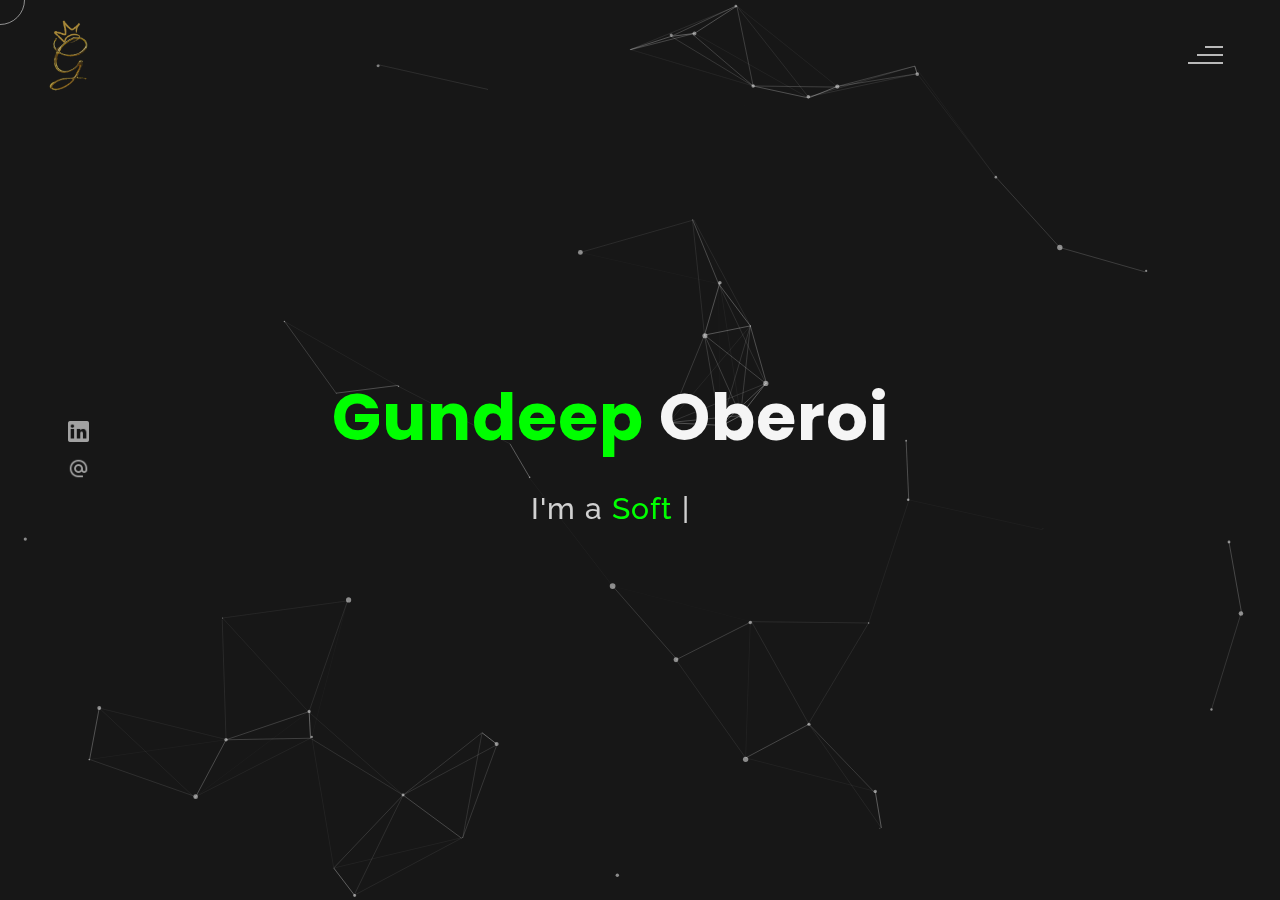
==== commit 58265b09: "Abouts page added" ====
--- a/index.html
+++ b/index.html
@@ -4,7 +4,7 @@
 <head>
     <meta charset="UTF-8">
     <meta name="viewport" content="width=device-width, initial-scale=1.0">
-    <meta name="description" content="Gundeep Oberoi's Personla Portfolio" />
+    <meta name="description" content="Gundeep Oberoi's Personal Website" />
 	<meta name="keywords" content="Gundeep, Oberoi, Gundeep Oberoi, resume, cv, portfolio, software, cyber" />
 	<meta name="author" content="Gundeep Oberoi" />
     <title>Gundeep Oberoi</title>
@@ -12,6 +12,7 @@
     <link rel="stylesheet" href="css/index.css">
     <link rel="stylesheet" type="text/css" href="css/bootstrap.min.css">
     <script src="https://cdnjs.cloudflare.com/ajax/libs/gsap/3.2.6/gsap.min.js"></script>
+    <script src="https://platform.linkedin.com/badges/js/profile.js" async defer type="text/javascript"></script>
 </head>
 <body style="background-color: #171717;">
     <!--contains all the div-->
@@ -34,24 +35,30 @@
         <!--Navigator-fullscreen-->
         <div id="navigation-content">
             <div class="logo">
-                <a href="https://gundeepoberoi.com"><img src="images/Logo.png" alt="logo"></a>
+                <a href="https://gundeepoberoi.com"><img src="images/Logo.png" alt="Gundeep Oberoi Logo"></a>
             </div>
             <div class="navigation-close">
                 <span class="close-first"></span>
                 <span class="close-second"></span>
+            </div>
+            <div class="navigation-links">
+                <a href="#" data-text="HOME" id="home-link" >HOME</a>
+                <a href="#" data-text="ABOUT" id="about-link" >ABOUT</a>
             </div>
         </div>
         <!--Navigator-Fullscreen END-->
           <!--Home Page-->
         <!--Menubar-->
         <div id="navigation-bar">
-          <a href="https://gundeepoberoi.com"><img src="images/Logo.png" alt="logo"></a>
+          <a href="https://gundeepoberoi.com"><img src="images/Logo.png" alt="Gundeep Oberoi Logo"></a>
             <div class="menubar">
                 <span class="first-span"></span>
                 <span class="second-span"></span>
                 <span class="third-span"></span>
             </div>
-        </div>
+            
+        </div>
+        
         <!--Menubar End-->
           <!--Header-->
         <div id="header">
@@ -60,16 +67,154 @@
               <!--Social Media Links-->
             <div class="social-media-links">
                 <a href="https://www.linkedin.com/in/gundeepoberoi/" target="_blank"><img src="images/linkedin logo.png" class="social-media" alt="linkedin-logo"></a>
-                <a href="Mailto:gundeepsoberoi@gmail.com"><img src="images/icon-email.png" alt="email-pic" class="social-media"></a>
+                <a href="Mailto:gundeepsoberoi@gmail.com"><img src="images/icon-email.png" alt="gundeepsoberoi@gmail.com" class="social-media"></a>
             </div>
 
             <div class="header-content">
                 <div class="header-content-box">
                 <div class="firstline"><span class="color">Gundeep </span>Oberoi</div>
                 <div class="secondline">
-                I'm a
-            <span class="txt-rotate color" data-period="1200"data-rotate='[ " Software Engineer.", " Student." ]'></span>
-            <span class="slash">|</span>
+                    I'm a
+                    <span class="txt-rotate color" data-period="1200"data-rotate='[ " Software Engineer.", " Student.", "Tech Enthusiast", "Team Player" ]'></span>
+                    <span class="slash">|</span>
+                </div>
+                </div>
+            </div>
+        </div>
+        <!--about-->
+        <div id="about">
+            <!--about content-->
+            <div id="about-content">
+                <div class="about-header">
+                    About <span class="color">Me</span>
+                    <span class ="header-caption">Gundeep <span class="color"> Oberoi</span></span>
+                </div>
+                <div class="about-main">
+                    <div class="about-first-paragraph wow">
+                        <!--about description-->
+                        <span class="about-first-line">
+                        I'm a
+                        <span class="color" style="font-size:50px;">software developer</span> <br>
+                        based in Manchester, England </span>
+                        <br>
+                        <span class="about-second-line"> My journey is grounded in a solid foundation of education and hands-on experience. As a Computer Science Student at <span style="color: #00ff00">The University of Manchester</span>, I've delved into the intricacies of modern programming. My projects, from web applications to game development, showcase my practical skills in Python, HTML, SQL and more. I'm a problem-solver, a tech enthusiast, and a team player, always striving to bring innovative ideas to life through code.</span>
+                        <div class="cv">
+                            <a href="Gundeep Oberoi.pdf"><button>Download <span class="colors">CV</span></button></a>
+                        </div>
+                    </div>
+                </div>
+                    <div id="services">
+                
+                        <div class="services-heading wow">
+                            <span class="color">My</span> Work Experience
+                        </div> 
+            
+            <!-- experiences content-->
+                        <div class="services-content">
+                            <div class="timeline">
+                            
+                                <div class="timeline-item timeline-item-left">
+                                    <div class="service-one service wow">
+                                        <div class="service-img">
+                                            <img src="images/hackchester.jpg" alt="Hackchester Logo">
+                                        </div>
+                                        <div class="service-description">
+                                            <h2>Treasurer</h2>
+                                            <h6> Hackchester - Cyber Security Society</h6>
+                                            <h7> August 2023 - Present</h7>
+                                            <p class="timeline-content">I oversee the society's finances, ensuring its financial health through reporting, sponsorship acquisition, and maintaining annual financial records.</p>
+                                        </div>
+                                    </div>
+                                </div>
+                                <div class="timeline-item timeline-item-right">
+                                    <div class="service-one service wow">
+                                        <div class="service-img">
+                                            <img src="images/pass.png" alt="Peer Support Logo">
+                                        </div>
+                                        <div class="service-description">
+                                            <h2>PASS Leader</h2>
+                                            <h6> The University of Manchester </h6>
+                                            <h7> August 2023 - Present</h7>
+                                        <p class="timeline-content">Devising and running weekly sessions with a co-leader to facilitate learning. Offering extra-curricular advice, giving pastoral support and helping with personal issues.</p>
+                                        </div>
+                                    </div>
+                                </div>
+                                <div class="timeline-item timeline-item-left">
+                                    <div class="service-one service wow">
+                                        <div class="service-img">
+                                            <img src="images/studentsunion.png" alt="Students' Union Logo">
+                                        </div>
+                                        <div class="service-description">
+                                            <h2>Events Coordinator</h2>
+                                            <h6> University of Manchester Students' Union</h6>
+                                            <h7> June 2023 - Present</h7>
+                                            <p class="timeline-content">Coordinating event logistics, including venue selection for the RAG Committee. Demonstrating creativity and innovation in event concepts and themes.</p>
+                                        </div>
+                                    </div>
+                                </div>
+                                <div class="timeline-item timeline-item-right">
+                                    <div class="service-one service wow">
+                                        <div class="service-img">
+                                            <img src="images/juanita.png" alt="Juanita Promotions Ltd Logo">
+                                        </div>
+                                        <div class="service-description">
+                                            <h2>Bar Staff</h2>
+                                            <h6> Juanita Promotions Ltd </h6>
+                                            <h7> April 2023 - Present</h7>
+                                            <p class="timeline-content">Providing friendly and professional beverage service to 850+ customers twice a week. Managing inventory and processing cash and card payments, averaging £2500 per night.</p>
+                                        </div>
+                                    </div>
+                                </div>
+                                <div class="timeline-item timeline-item-left">
+                                    <div class="service-one service wow">
+                                        <div class="service-img">
+                                            <img src="images/oxfam.png" alt="Oxfam Logo">
+                                        </div>
+                                        <div class="service-description">
+                                            <h2>Shop Volunteer</h2>
+                                            <h6> Oxfam Emporium Manchester </h6>
+                                            <h7> August 2023 - October 2023</h7>
+                                            <p class="timeline-content">Managed donations, served customers, and maintained attractive displays in a retail setting. Additionally, ensured the shop remains well-stocked and assisted donors.</p>
+                                        </div>
+                                    </div>
+                                </div>
+                                <div class="timeline-item timeline-item-right">
+                                    <div class="service-one service wow">
+                                        <div class="service-img">
+                                            <img src="images/infinityinc.jpg" alt="Infinity Inc Logo">
+                                        </div>
+                                        <div class="service-description">
+                                            <h2>Temporary Retail Staff</h2>
+                                            <h6> Infinity Incorporated </h6>
+                                            <h7> 11 July 2023 - 21 July 2023</h7>
+                                            <p class="timeline-content">Provided exceptional customer service, maintained store organization, and met daily sales targets in a dynamic retail environment for the gift shop at the graduation ceremony.</p>
+                                        </div>
+                                    </div>
+                                </div>
+                                <div class="timeline-item timeline-item-left">
+                                    <div class="service-one service wow">
+                                        <div class="service-img">
+                                            <img src="images/dalton.jpeg" alt="Dalton-Ellis Hall Logo">
+                                        </div>
+                                        <div class="service-description">
+                                            <h2>Hall Executive & Treasurer</h2>
+                                            <h6> Dalton-Ellis Hall </h6>
+                                            <h7> October 2022 - October 2023</h7>
+                                            <p class="timeline-content">Collected feedback from over 260 students, coordinated solutions with fellow representatives, and managed a £14,110 budget while organizing 27+ community-building events in student halls.</p>
+                                        </div>
+                                    </div>
+                                </div>
+                    
+                         </div>
+                    </div>
+                </div>
+            </div>
+            <div class="footer">
+                <div class="footer-text">
+                    <img src="./images/copyright.png" alt="copyright-img" class="images" height="14px"> Gundeep Oberoi 2023
+                </div>
+            </div>
+        </div>
         </div>
     </div>
     <!--all the scripts-->
--- a/css/index.css
+++ b/css/index.css
@@ -12,7 +12,7 @@
     transition: all .4s ease;
 }
 ::-webkit-scrollbar-thumb {
-    background: #c70039; 
+    background: #00ff00; 
     border-radius: 4px;
     width: 4px;
     transition: all .4s ease;
@@ -385,7 +385,7 @@
 #breaker{
     height: 100vh;
     width: 200%;
-    background-color: #c70039;
+    background-color: #00ff00;
     opacity: 1;
     animation: breakeranimate 2s linear;
     display: none;
@@ -432,8 +432,8 @@
     }
 }
 #about-content{
-    display: flex;
-    flex-direction:column;
+    /* display: flex; */
+    /* flex-direction:column; */
     align-items: center;
     color: whitesmoke;
     justify-content: center;
@@ -446,7 +446,7 @@
     width: 100%;
     text-align: center;
     align-items: center;
-    justify-content: center;
+    /* justify-content: center; */
     font-size: 45px;
     font-family: raleway;
     color: whitesmoke;
@@ -457,26 +457,28 @@
 }
 .about-first-paragraph{
     color: whitesmoke;
-    justify-content: center;
+    /* justify-content: center; */
     font-size: 20px;
     font-family: poppins;
-    width: 50%;
-    padding: 30px;
+    width: 80%;
+    padding-right: 60px;
     font-weight: 400;
 }
 .about-first-paragraph .color{
     font-size: 40px;
 }
 .about-first-line{
-    font-size: 35px;
+    font-size: 30px;
     opacity: 1;
-    margin-bottom: 10px;
+    margin-bottom: 7px;
     display: block;
+    text-align: center;
 }
 .about-second-line{
     opacity: .8;
     font-size: 18px;
     font-weight: 200;
+    text-align: center;
 }
 .about-main{
     display: flex;
@@ -507,7 +509,7 @@
     font-family: aileron;
     font-weight: 400;
     font-size: 35px;
-    color: #c70039;
+    color: #00ff00;
     transition: all .4s ease;
 }
 .cv {
@@ -522,8 +524,9 @@
     outline: none;
     font-size:20px;
     font-family: aileron;
+    text-shadow: 2px 2px 1px green;
     border-radius: 4px;
-    font-weight: 400;
+    font-weight: 700;
     cursor: pointer;
     position: relative;
     transition: all .4s ease;
@@ -532,6 +535,8 @@
 .cv a button:hover{
     opacity: 1;
     transform: scale(1.05);
+    background: #00ff00a1;
+    /* box-shadow: 3px 3px 2px #00ff0080; */
 }
 #services{
     position: relative;
@@ -570,7 +575,7 @@
 }
 .service{
     height:380px;
-    width:28%;
+    width:80%;
     margin: 1.5%;
     background-color: #191919;
     ;
@@ -594,15 +599,21 @@
     margin: 20px;
     border-radius: 30%;
     padding: 10px;
-    border: 0px solid #c70039;
-    background: #c70039;
-    box-shadow:0px 0px 0px 0px #c70039 ;
+    border: 0px solid #00ff00;
+    background: #00ff00;
+    box-shadow:0px 0px 0px 0px #00ff00 ;
     height:100px;
     transition: all .8s ease;
 }
 .service:hover .service-img img{
-    box-shadow:0px 0px 0px 400px #c70039 ;
-}
+    box-shadow:0px 0px 0px 400px #00ff00a1 ;
+}
+/* .service:hover .timeline-content{
+    display: block;
+}
+.timeline-content{
+    display: none;
+} */
 .service-description{
     font-family: poppins;
     color:whitesmoke;
@@ -621,6 +632,75 @@
     font-weight: 200;
     font-size: 16px;
     opacity: .8;
+}
+
+.timeline{
+    position: relative;
+    max-width: 1900px;
+    margin: 0 auto;
+}
+.timeline::after{
+    content: '';
+    position: absolute;
+    width: 6px;
+    background-color: #00ff00d0;
+    top: 0;
+    bottom: 0;
+    left: 50%;
+    margin-left: -3px;
+
+}
+.timeline-item{
+    padding: 10px 40px;
+    position: relative;
+    background-color: inherit;
+    width: 50%;
+}
+
+.timeline-item::after {
+    content: '';
+    position: absolute;
+    width: 25px;
+    height: 25px;
+    right: -12px;
+    background-color: #00ff00;
+    border: 1px solid #00ff00d0;
+    top: 15px;
+    border-radius: 50%;
+    z-index: 1;
+}
+.timeline-item-left{
+    left: 0;
+}
+.timeline-item-right{
+    left: 50%;
+}
+.timeline-item-left::before {
+    content: " ";
+    height: 0;
+    position: absolute;
+    top: 22px;
+    width: 0;
+    z-index: 1;
+    right: 30px;
+    border: medium solid #00ff00d0;
+    border-width: 10px 0 10px 10px;
+    border-color: transparent transparent transparent #00ff00d0;
+}
+.timeline-item-right::before {
+    content: " ";
+    height: 0;
+    position: absolute;
+    top: 22px;
+    width: 0;
+    z-index: 1;
+    left: 30px;
+    border: medium solid #00ff00d0;
+    border-width: 10px 10px 10px 0;
+    border-color: transparent #00ff00d0 transparent transparent;
+}
+.timeline-item-right::after {
+    left: -12px;
 }
 #skills{
     width: 100%;
@@ -1213,13 +1293,13 @@
 }
 
 .footer{
-    background: #080808;
+    background: #101010;
     width: 100%;
     padding: 20px;
     color: whitesmoke;
     display: flex;
     flex-direction: row;
-    font-family: poppins;
+    font-family: Courier ;
     align-items: center;
     justify-content: center;
 }
@@ -1395,7 +1475,7 @@
     #breaker{
         height: 50vh;
         width: 200%;
-        background-color: #c70039;
+        background-color: #00ff00;
         opacity: 1;
         animation: breakeranimate 2s linear;
         display: none;
@@ -1422,8 +1502,8 @@
     
     }
     #about-content{
-        display: flex;
-        flex-direction:column;
+        /* display: flex;
+        flex-direction:column; */
         align-items: center;
         color: whitesmoke;
         justify-content: center;
@@ -1434,7 +1514,7 @@
     .about-header{
         color: whitesmoke;
 
-        justify-content: center;
+        /* justify-content: center; */
         font-size: 35px;
         font-family: raleway;
         padding:10px;
@@ -1442,11 +1522,11 @@
     }
     .about-first-paragraph{
         color: whitesmoke;
-        justify-content: center;
+        /* justify-content: center; */
         font-size: 20px;
         font-family: poppins;
-        width: 95%;
-        padding: 10px;
+        width: 80%;
+        padding: 60px;
         font-weight: 400;
     }
     .about-first-paragraph .color{
@@ -1457,10 +1537,12 @@
         opacity: 1;
         margin-bottom: 10px;
         display: block;
+        text-align: center
     }
     .about-second-line{
         opacity: .8;
         font-size: 15px;
+        text-align: center;
     }
     .about-main{
         display: flex;
@@ -1850,7 +1932,7 @@
     #breaker{
         height: 50vh;
         width: 200%;
-        background-color: #c70039;
+        background-color: #00ff00;
         opacity: 1;
         animation: breakeranimate 2s linear;
         display: none;
@@ -1877,8 +1959,8 @@
     
     }
     #about-content{
-        display: flex;
-        flex-direction:column;
+        /* display: flex;
+        flex-direction:column; */
         align-items: center;
         color: whitesmoke;
         justify-content: center;
@@ -1888,7 +1970,7 @@
     }
     .about-header{
         color: whitesmoke;
-        justify-content: center;
+        /* justify-content: center; */
         font-size: 45px;
         font-family: raleway;
         padding:15px;
@@ -1896,7 +1978,7 @@
     }
     .about-first-paragraph{
         color: whitesmoke;
-        justify-content: center;
+        /* justify-content: center; */
         font-size: 40px;
         font-family: poppins;
         width: 95%;
@@ -1911,10 +1993,12 @@
         opacity: 1;
         margin-bottom: 10px;
         display: block;
+        text-align: center;
     }
     .about-second-line{
         opacity: .8;
         font-size: 24px;
+        text-align: center;
     }
     .about-main{
         display: flex;
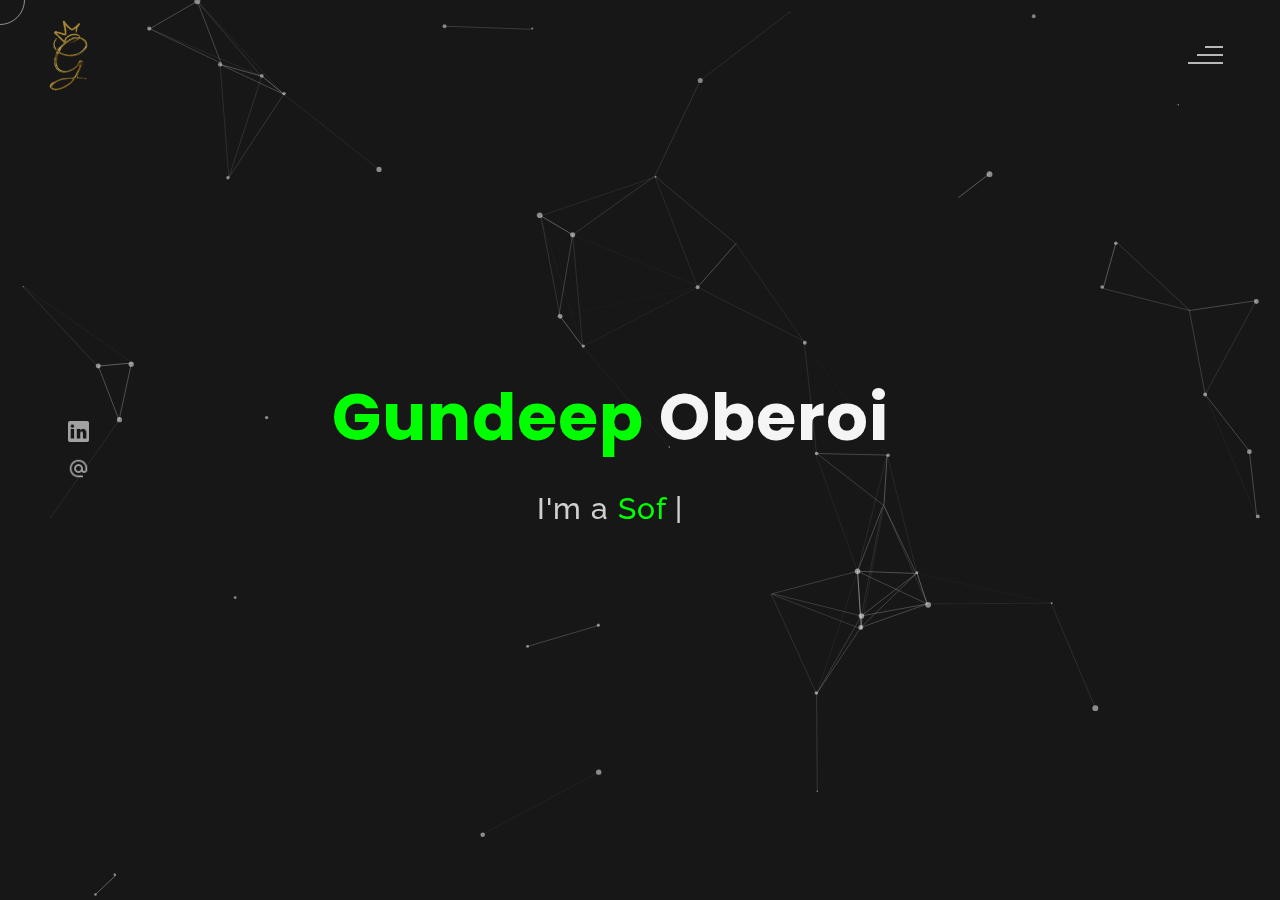
==== commit ae99b771: "Scaled to mobile view" ====
--- a/index.html
+++ b/index.html
@@ -44,6 +44,7 @@
             <div class="navigation-links">
                 <a href="#" data-text="HOME" id="home-link" >HOME</a>
                 <a href="#" data-text="ABOUT" id="about-link" >ABOUT</a>
+                <a href="#" data-text="PROJECTS" id="portfolio-link" >PROJECTS</a>
             </div>
         </div>
         <!--Navigator-Fullscreen END-->
@@ -200,7 +201,7 @@
                                             <h2>Hall Executive & Treasurer</h2>
                                             <h6> Dalton-Ellis Hall </h6>
                                             <h7> October 2022 - October 2023</h7>
-                                            <p class="timeline-content">Collected feedback from over 260 students, coordinated solutions with fellow representatives, and managed a £14,110 budget while organizing 27+ community-building events in student halls.</p>
+                                            <p class="timeline-content">Collected feedback from 260+ students, coordinated solutions with fellow reps, and managed a £14,110 budget while organizing 27+ community-building events.</p>
                                         </div>
                                     </div>
                                 </div>
@@ -211,10 +212,27 @@
             </div>
             <div class="footer">
                 <div class="footer-text">
-                    <img src="./images/copyright.png" alt="copyright-img" class="images" height="14px"> Gundeep Oberoi 2023
-                </div>
-            </div>
-        </div>
+                    <img src="./images/copyright.png" alt="copyright-img" class="images" height="14px"> Gundeep Oberoi 2023 
+                    <a href="https://gundeepoberoi.com"><img src="./images/Logo.png" alt="Gundeep Oberoi Logo" class="images" height="20px"></a>
+                    <a href="https://www.linkedin.com/in/gundeepoberoi/" target="_blank"><img src="./images/linkedin logo.png" alt="linkedin Logo" class="images" height="14px"></a>
+                    <a href="Mailto:gundeepsoberoi@gmail.com"><img src="images/icon-email.png" alt="gundeepsoberoi@gmail.com" class="images" height="14px"></a>
+                </div>
+            </div>
+        </div>
+        <div id="portfolio">
+            <div class="portfolio-header"> <span class="color"> My </span> Projects
+            <span class ="header-caption"> Some Of My <span class="color"> Works</span></span>
+            <h1 class = "portfolio-header">Coming Soon!</h1>
+        </div>
+                    <div class="footer">
+                        <div class="footer-text">
+                            <img src="./images/copyright.png" alt="copyright-img" class="images" height="14px"> Gundeep Oberoi 2023 
+                            <a href="https://gundeepoberoi.com"><img src="./images/Logo.png" alt="Gundeep Oberoi Logo" class="images" height="20px"></a>
+                            <a href="https://www.linkedin.com/in/gundeepoberoi/" target="_blank"><img src="./images/linkedin logo.png" alt="linkedin Logo" class="images" height="14px"></a>
+                            <a href="Mailto:gundeepsoberoi@gmail.com"><img src="images/icon-email.png" alt="gundeepsoberoi@gmail.com" class="images" height="14px"></a>
+                        </div>
+                    </div>
+             </div>
         </div>
     </div>
     <!--all the scripts-->
--- a/css/index.css
+++ b/css/index.css
@@ -1473,7 +1473,7 @@
         display: none;
     }
     #breaker{
-        height: 50vh;
+        height: 100vh;
         width: 200%;
         background-color: #00ff00;
         opacity: 1;
@@ -1525,9 +1525,10 @@
         /* justify-content: center; */
         font-size: 20px;
         font-family: poppins;
-        width: 80%;
-        padding: 60px;
+        width: 100%;
+        padding: 30px;
         font-weight: 400;
+        padding-right: 90px;
     }
     .about-first-paragraph .color{
         font-size: 30px;
@@ -1568,8 +1569,8 @@
         border-radius: 10%;
     }
     .service{
-        height:320px;
-        width:90%;
+        height:27.5rem;
+        width:250%;
         margin: 1.5%;
         background-color: #191919;
         display: inline-block;
@@ -1589,6 +1590,78 @@
         padding: 10px;
         height:80px;
         transition: all .8s ease;
+    }
+    /* .timeline-content{
+        <!--display: none;-->
+    } */
+    .timeline{
+        position: relative;
+        max-width: 1900px;
+        margin: 0 auto;
+        padding-right: 15px;
+    }
+    .timeline::after{
+        content: '';
+        position: absolute;
+        width: 6px;
+        background-color: #00ff00d0;
+        top: 0;
+        bottom: 0;
+        left: 50%;
+        margin-left: -3px;
+    
+    }
+    .timeline-item{
+        padding: 10px 20px;
+        position: relative;
+        background-color: inherit;
+        width: 50%;
+    }
+    
+    .timeline-item::after {
+        content: '';
+        position: absolute;
+        width: 25px;
+        height: 25px;
+        right: -12px;
+        background-color: #00ff00;
+        border: 1px solid #00ff00d0;
+        top: 15px;
+        border-radius: 50%;
+        z-index: 1;
+    }
+    .timeline-item-left{
+        left: 0;
+    }
+    .timeline-item-right{
+        left: 0;
+    }
+    .timeline-item-left::before {
+        content: " ";
+        height: 0;
+        position: absolute;
+        top: 22px;
+        width: 0;
+        z-index: 1;
+        right: 30px;
+        border: medium solid #00ff00d0;
+        border-width: 10px 0 10px 10px;
+        border-color: transparent transparent transparent #00ff00d0;
+    }
+    .timeline-item-right::before {
+        content: " ";
+        height: 0;
+        position: absolute;
+        top: 22px;
+        width: 0;
+        z-index: 1;
+        left: 30px;
+        border: medium solid #00ff00d0;
+        border-width: 10px 10px 10px 0;
+        border-color: transparent #00ff00d0 transparent transparent;
+    }
+    .timeline-item-right::after {
+        left: 120px;
     }
     .skill{
         width:80%;
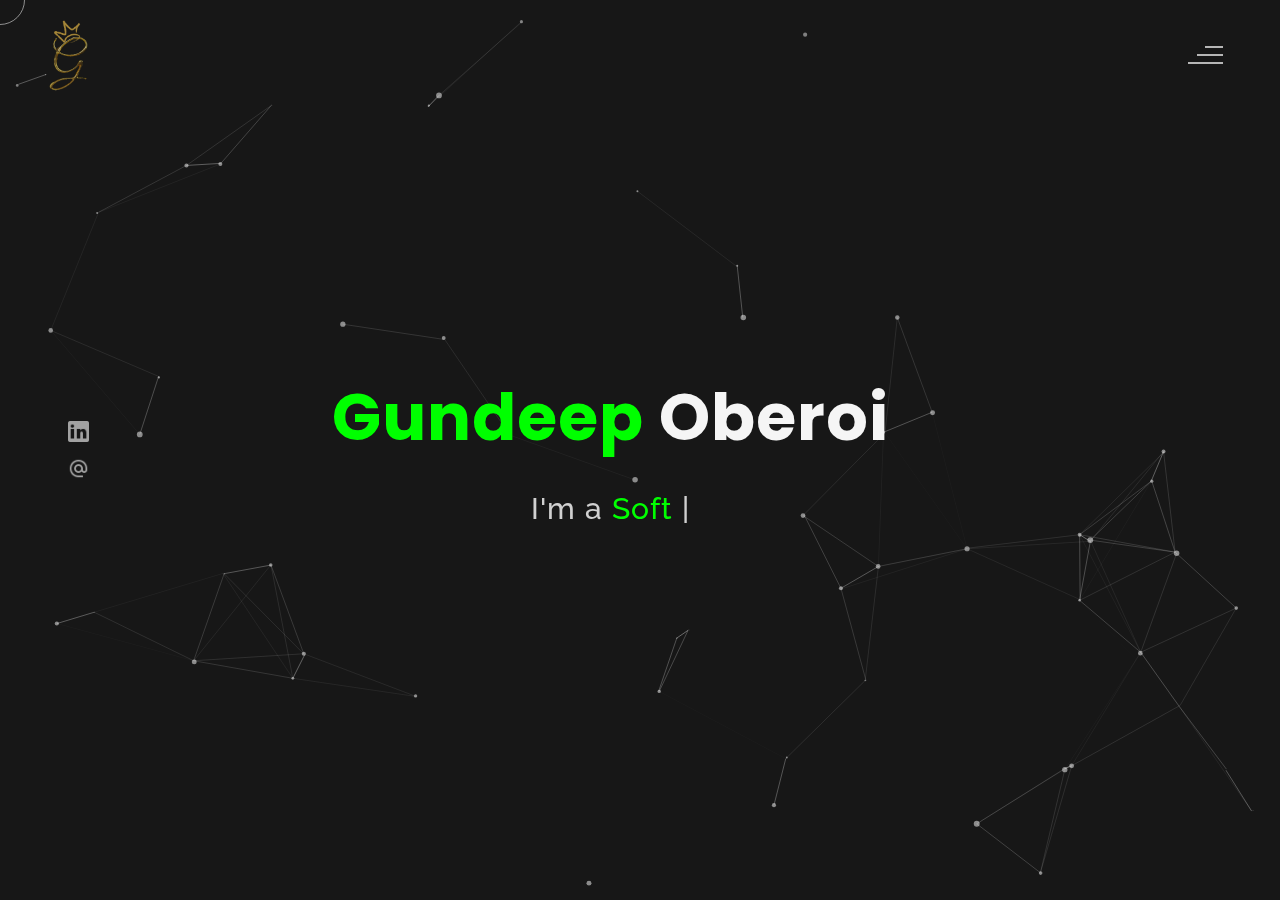
==== commit 6b54e7fd: "Added some projects to the projects page" ====
--- a/index.html
+++ b/index.html
@@ -222,8 +222,44 @@
         <div id="portfolio">
             <div class="portfolio-header"> <span class="color"> My </span> Projects
             <span class ="header-caption"> Some Of My <span class="color"> Works</span></span>
-            <h1 class = "portfolio-header">Coming Soon!</h1>
-        </div>
+        </div>
+        <div id="portfolio-content">
+            <div class="portfolio portfolio-first">
+                <div class="portfolio-image">
+                   <img src="images/studybuddy.png" alt="Study Buddy Website">
+                </div>
+                <div class="portfolio-text">
+                    <h2>Study Buddy</h2>
+                    <p>Collaborated in a team of 6 to develop a web based application for creating and joining study groups.
+                        <br>Implements user sessions (registration and logging in), PHPMailer, search and filter functions and security features including password requirements, email authentications, password recoveries and data encryption.
+                        <br>Technologies used: HTML, Bootstrap (CSS), JavaScript, PHP, MySQL, Gitlab (Git Version Control), phpMyAdmin.</p>
+                </div>
+            </div>
+            <div class="portfolio portfolio-second">
+               <div class="portfolio-image">
+                   <img src="images/RobTheCop.png" alt="RobTheCop">
+               </div>
+               <div class="portfolio-text">
+                   <h2>RobTheCop - Python Game</h2>
+                   <p>Designed the game in Python using Tkinter Library for GUI.
+                    <br>Features: Movement of Objects, Movements by User, Collision Detection, Pause Menu, Scoring System, Cheat Codes, Saving/Loading the game, Boss Key, Leader board, Git Version Control.
+                    <br>The Game is a parody of PacMan.</p>
+               </div>
+           </div>
+        
+           <div class="portfolio portfolio-third">
+               <div class="portfolio-image">
+                   <img src="images/foodscan.png" alt="FoodScan">
+               </div>
+               <div class="portfolio-text">
+                   <h2>FoodScan</h2>
+                   <p>Deployed the Palantir’s Foundry Software on “FoodScan” - A food distribution platform, as a team of 3 in GreatUniHack2022, using Python (PySpark) and SQL.
+                    <br>Performs stock management using relational databases interfacing with the user as forms and reports.
+                    <br>Won the prize of Best Hack for Social Good 2022 sponsored by BlackRock in GreatUniHack2022.</p>
+               </div>
+           </div>
+           <div class="portfolio-header"> <span class="color"> More Projects </span> Coming Soon!</div>
+            </div>
                     <div class="footer">
                         <div class="footer-text">
                             <img src="./images/copyright.png" alt="copyright-img" class="images" height="14px"> Gundeep Oberoi 2023 
--- a/css/index.css
+++ b/css/index.css
@@ -886,6 +886,10 @@
     padding-top: 10px;
     padding-bottom: 10px;
 }
+.portfolio-text:hover{
+    background: #00ff0030;
+    transition: all .8s ease;
+}
 
 .portfolio-text h2{
     font-size: 35px;
@@ -1569,7 +1573,7 @@
         border-radius: 10%;
     }
     .service{
-        height:27.5rem;
+        height:auto;
         width:250%;
         margin: 1.5%;
         background-color: #191919;
@@ -2003,7 +2007,7 @@
         display: none;
     }
     #breaker{
-        height: 50vh;
+        height: 100vh;
         width: 200%;
         background-color: #00ff00;
         opacity: 1;
@@ -2112,7 +2116,7 @@
     }
     .service{
         height:auto;
-        width:45%;
+        width:217%;
         margin: 2%;
         background-color: #191919;
         display: inline-block;
@@ -2135,6 +2139,75 @@
         font-weight: 200;
         font-size: 15px;
         opacity: .8;
+    }
+    .timeline{
+        position: relative;
+        max-width: 1900px;
+        margin: 0 auto;
+        padding-right: 1rem;
+    }
+    .timeline::after{
+        content: '';
+        position: absolute;
+        width: 6px;
+        background-color: #00ff00d0;
+        top: 0;
+        bottom: 0;
+        left: 50%;
+        margin-left: -3px;
+    
+    }
+    .timeline-item{
+        padding: 10px 20px;
+        position: relative;
+        background-color: inherit;
+        width: 50%;
+    }
+    
+    .timeline-item::after {
+        content: '';
+        position: absolute;
+        width: 25px;
+        height: 25px;
+        right: -12px;
+        background-color: transparent;
+        border: 1px solid transparent;
+        top: 15px;
+        border-radius: 50%;
+        z-index: 1;
+    }
+    .timeline-item-left{
+        left: 0;
+    }
+    .timeline-item-right{
+        left: 0;
+    }
+    .timeline-item-left::before {
+        content: " ";
+        height: 0;
+        position: absolute;
+        top: 22px;
+        width: 0;
+        z-index: 1;
+        right: 30px;
+        border: medium solid #00ff00d0;
+        border-width: 10px 0 10px 10px;
+        border-color: transparent transparent transparent #00ff00d0;
+    }
+    .timeline-item-right::before {
+        content: " ";
+        height: 0;
+        position: absolute;
+        top: 22px;
+        width: 0;
+        z-index: 1;
+        left: 30px;
+        border: medium solid #00ff00d0;
+        border-width: 10px 10px 10px 0;
+        border-color: transparent #00ff00d0 transparent transparent;
+    }
+    .timeline-item-right::after {
+        left: 120px;
     }
     .skill{
         width:40%;
@@ -2462,7 +2535,7 @@
         font-weight: 200;
     }
     .cv a button{
-        background: transparent;
+        background: #00ff00;
         border:none;
         padding: 25px 35px;
         color: whitesmoke;
@@ -2474,11 +2547,12 @@
         cursor: pointer;
         position: relative;
         transition: all .4s ease;
+        text-shadow: 2px 2px 1px green;
     
     }
     .service{
-        height:400px;
-        width:28%;
+        height:27rem;
+        width:90%;
         margin: 1.5%;
         padding: 10px;
         background-color: #191919;
@@ -2516,6 +2590,75 @@
         font-weight: 200;
         font-size: 18px;
         opacity: .8;
+    }
+    .timeline{
+        position: relative;
+        max-width: 1900px;
+        margin: 0 auto;
+        padding-right: 15px;
+    }
+    .timeline::after{
+        content: '';
+        position: absolute;
+        width: 6px;
+        background-color: #00ff00d0;
+        top: 0;
+        bottom: 0;
+        left: 50%;
+        margin-left: -3px;
+    
+    }
+    .timeline-item{
+        padding: 10px 20px;
+        position: relative;
+        background-color: inherit;
+        width: 50%;
+    }
+    
+    .timeline-item::after {
+        content: '';
+        position: absolute;
+        width: 25px;
+        height: 25px;
+        right: -20px;
+        background-color: #00ff00;
+        border: 1px solid #00ff00d0;
+        top: 15px;
+        border-radius: 50%;
+        z-index: 1;
+    }
+    .timeline-item-left{
+        left: 0;
+    }
+    .timeline-item-right{
+        left: 50%;
+    }
+    .timeline-item-left::before {
+        content: " ";
+        height: 0;
+        position: absolute;
+        top: 22px;
+        width: 0;
+        z-index: 1;
+        right: 30px;
+        border: medium solid #00ff00d0;
+        border-width: 10px 0 10px 10px;
+        border-color: transparent transparent transparent #00ff00d0;
+    }
+    .timeline-item-right::before {
+        content: " ";
+        height: 0;
+        position: absolute;
+        top: 22px;
+        width: 0;
+        z-index: 1;
+        left: 30px;
+        border: medium solid #00ff00d0;
+        border-width: 10px 10px 10px 0;
+        border-color: transparent #00ff00d0 transparent transparent;
+    }
+    .timeline-item-right::after {
+        left: -7px;
     }
     .blogs{
         height: 420px;
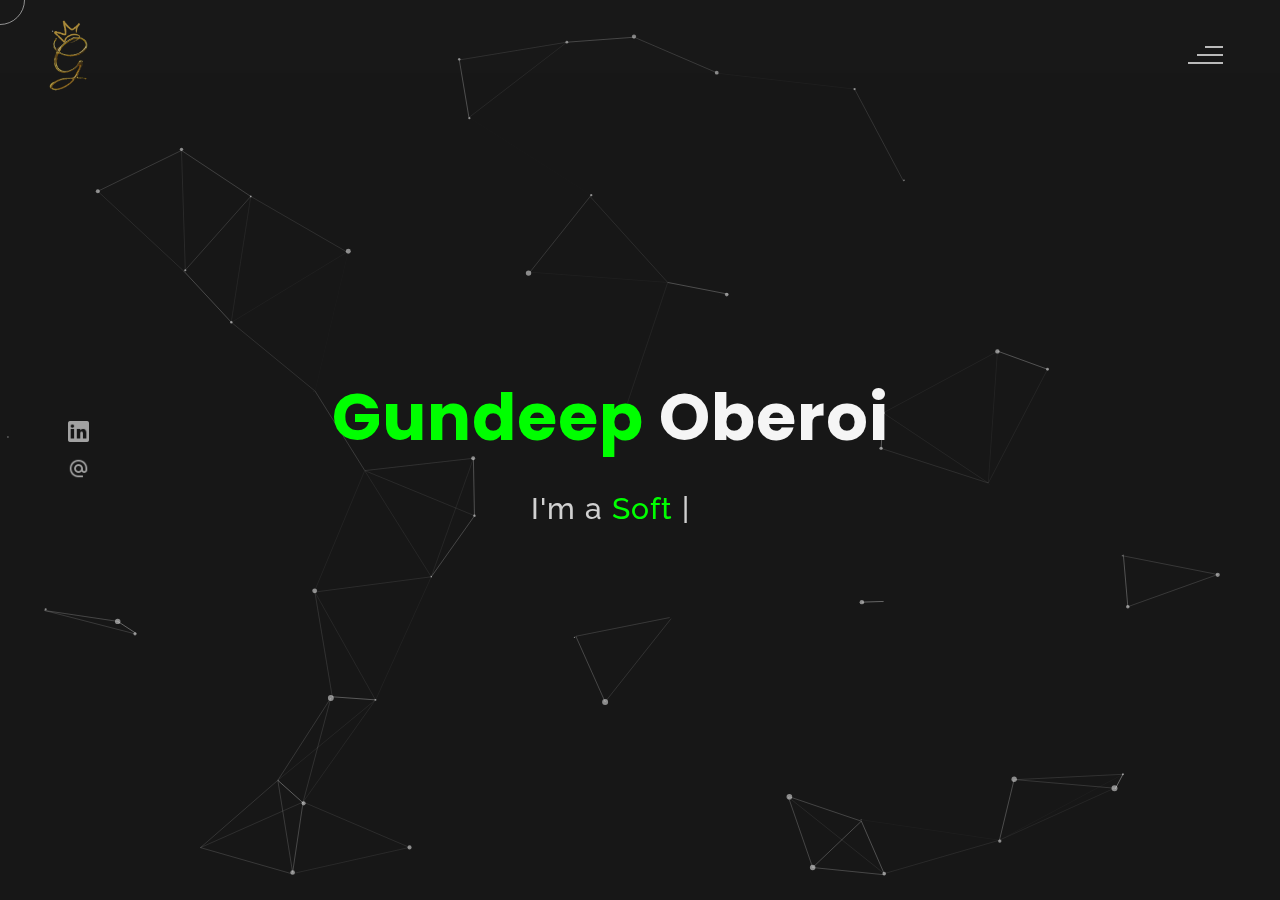
==== commit eb30396e: "Update Experience" ====
--- a/index.html
+++ b/index.html
@@ -148,7 +148,7 @@
                                         <div class="service-description">
                                             <h2>Events Coordinator</h2>
                                             <h6> University of Manchester Students' Union</h6>
-                                            <h7> June 2023 - Present</h7>
+                                            <h7> June 2023 - December 2023</h7>
                                             <p class="timeline-content">Coordinating event logistics, including venue selection for the RAG Committee. Demonstrating creativity and innovation in event concepts and themes.</p>
                                         </div>
                                     </div>
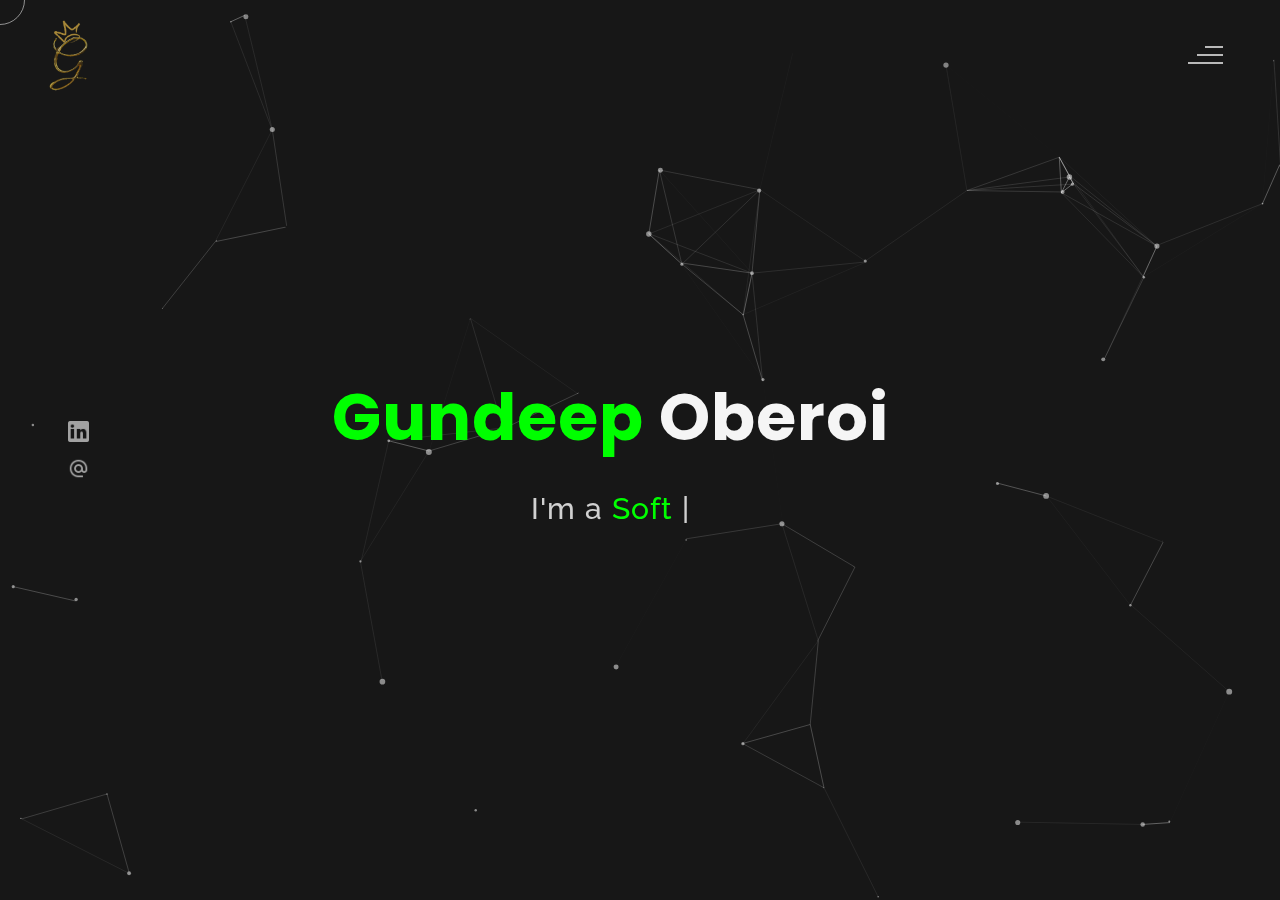
==== commit 8f0f3ac0: "Add a new position" ====
--- a/index.html
+++ b/index.html
@@ -113,6 +113,19 @@
             <!-- experiences content-->
                         <div class="services-content">
                             <div class="timeline">
+                                <div class="timeline-item timeline-item-right">
+                                    <div class="service-one service wow">
+                                        <div class="service-img">
+                                            <img src="images/unics.png" alt="UniCS Logo">
+                                        </div>
+                                        <div class="service-description">
+                                            <h2>Software Development Lead</h2>
+                                            <h6> UniCS Manchester - Hackathons Team</h6>
+                                            <h7> December 2023 - Present</h7>
+                                            <p class="timeline-content">Orchestrating MCRStudentHack's full-stack development, implementing Next.js, Tailwind CSS, and ensuring seamless cross-functional collaboration.</p>
+                                        </div>
+                                    </div>
+                                </div>
                             
                                 <div class="timeline-item timeline-item-left">
                                     <div class="service-one service wow">
